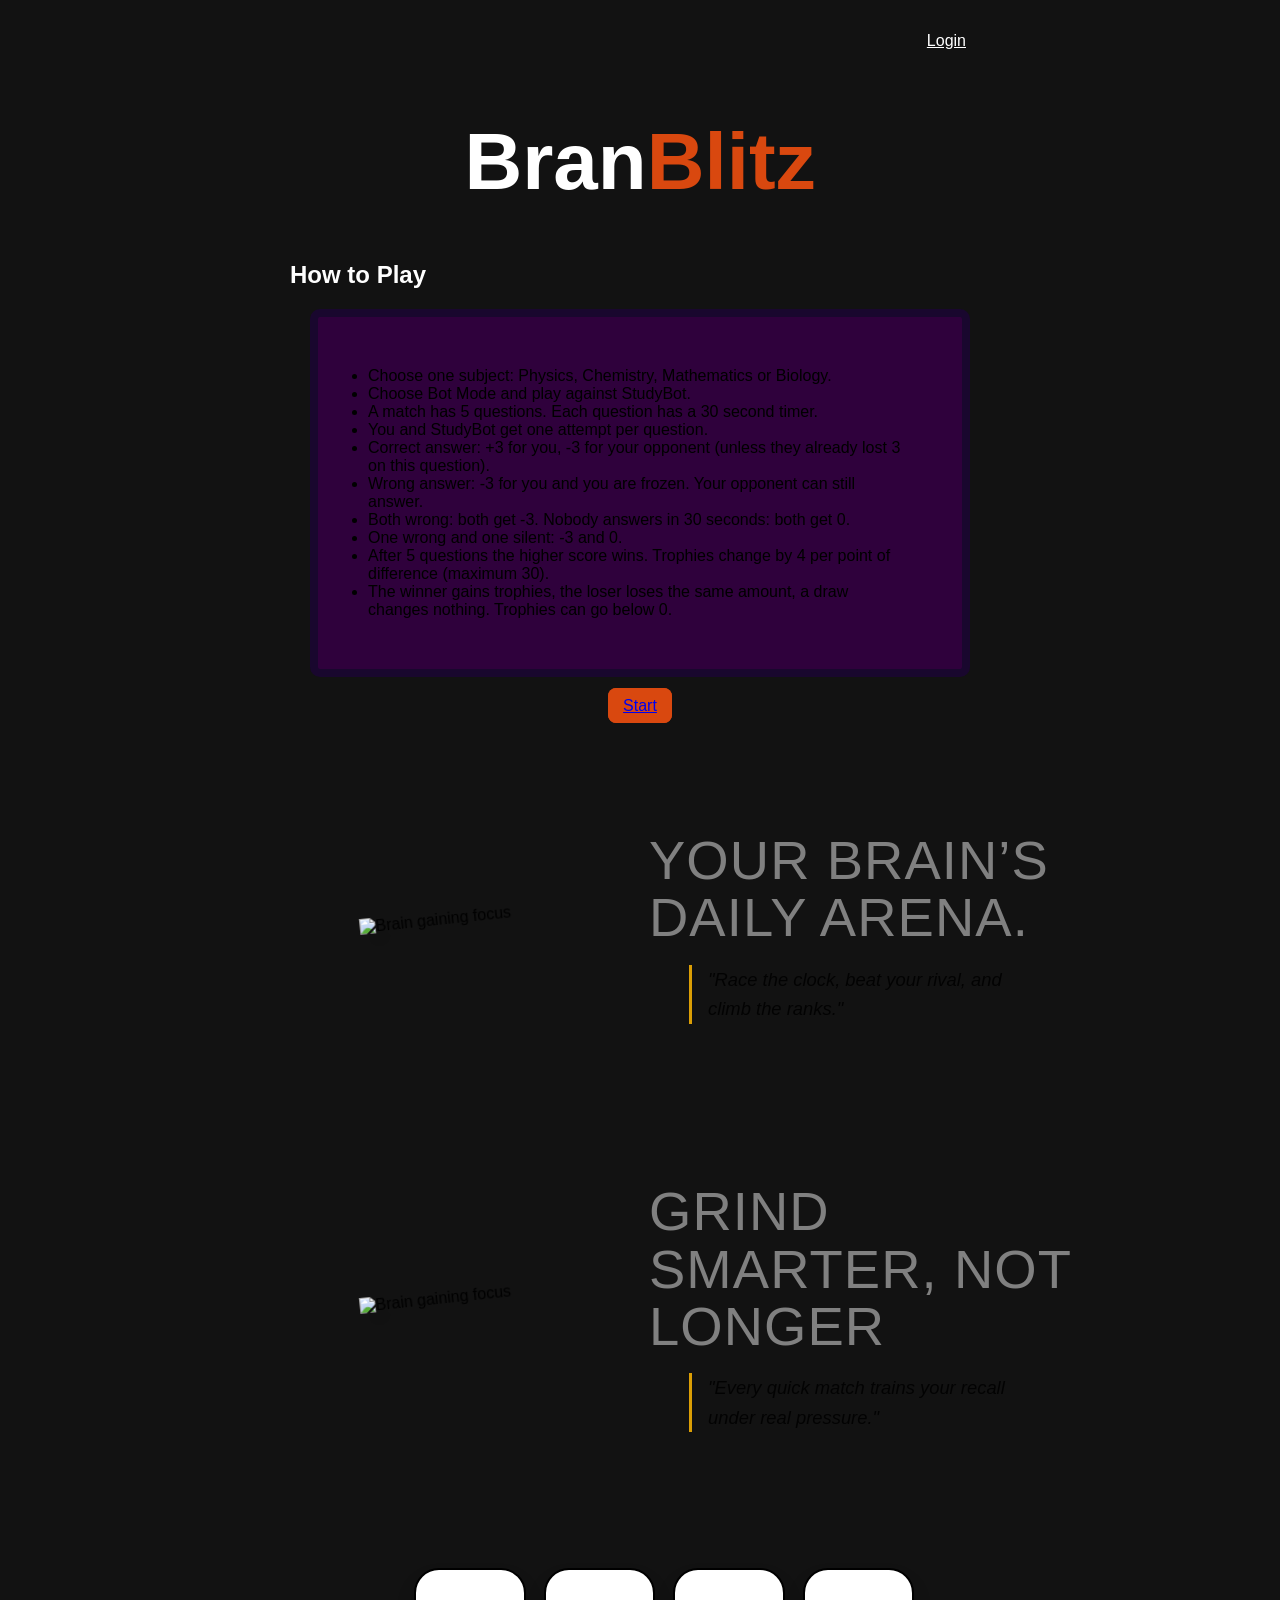
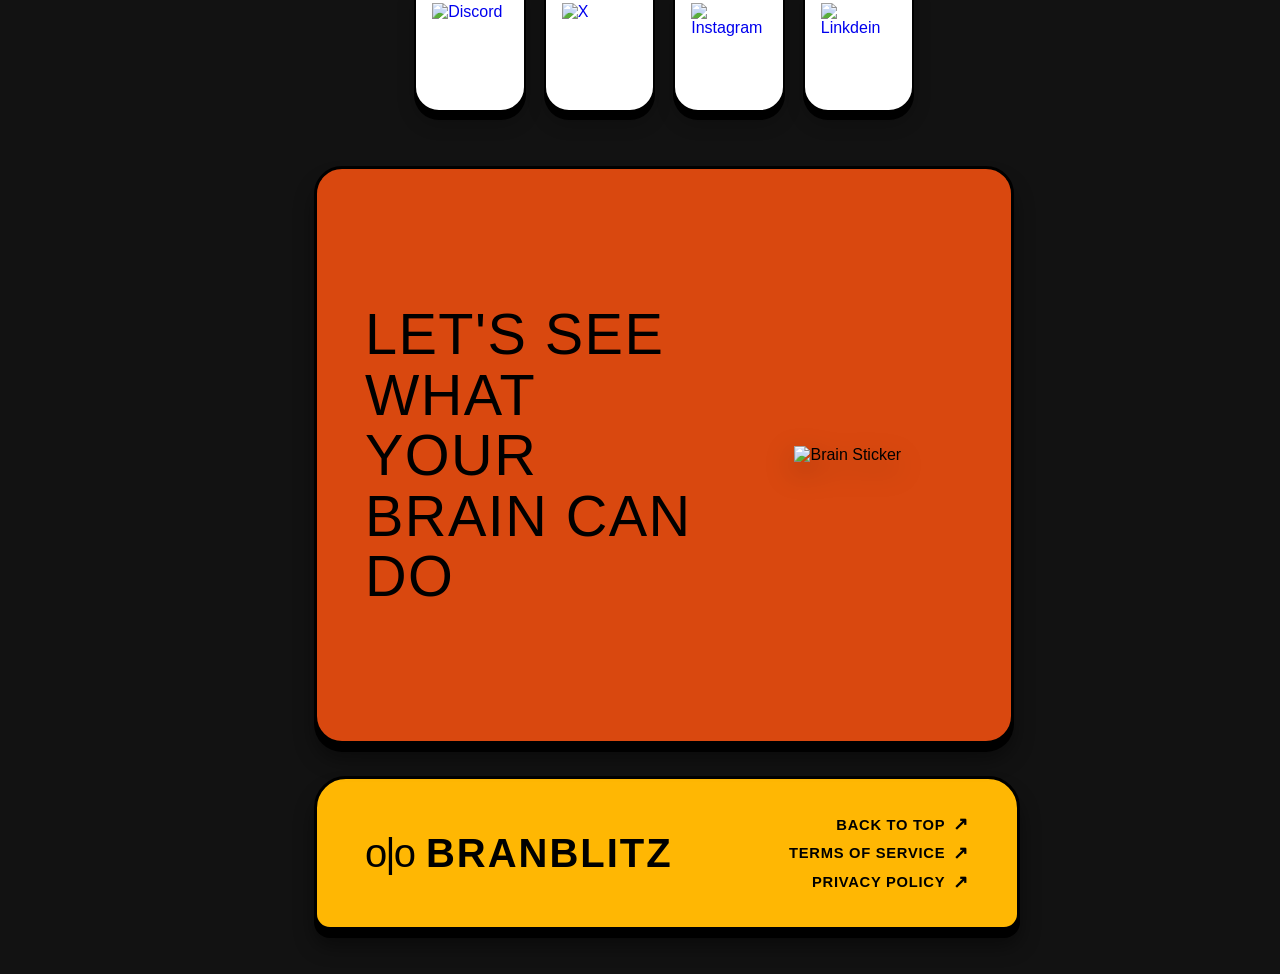
==== public/index.html @ 2abb156f "Made Login seemless" ====
<!DOCTYPE html>
<html lang="en">
<head>
  <meta charset="UTF-8">
  <meta name="viewport" content="width=device-width, initial-scale=1">
  <title>BranBlitz</title>
  <link rel="stylesheet" href="style.css">
  <script src="https://cdn.jsdelivr.net/npm/@supabase/supabase-js@2"></script>
</head>
<body>
  <body>
  <nav id="topNav" style="text-align:right; padding:12px 24px;">
    <a href="auth.html" id="navLoginLink" style="color:white;">Login</a>
  </nav>
  <!-- Landing page -->
  <div id="landingScreen">
    <h1 class="hero-title" style="text-align:center;color:white;font-size: 80px;">Bran<span class="line-accent" style="color:#D9480F;">Blitz</span></h1>
    <h2 style="color:white">How to Play</h2>
    <ul class="box1">
      <li>Choose one subject: Physics, Chemistry, Mathematics or Biology.</li>
      <li>Choose Bot Mode and play against StudyBot.</li>
      <li>A match has 5 questions. Each question has a 30 second timer.</li>
      <li>You and StudyBot get one attempt per question.</li>
      <li>Correct answer: +3 for you, -3 for your opponent (unless they already lost 3 on this question).</li>
      <li>Wrong answer: -3 for you and you are frozen. Your opponent can still answer.</li>
      <li>Both wrong: both get -3. Nobody answers in 30 seconds: both get 0.</li>
      <li>One wrong and one silent: -3 and 0.</li>
      <li>After 5 questions the higher score wins. Trophies change by 4 per point of difference (maximum 30).</li>
      <li>The winner gains trophies, the loser loses the same amount, a draw changes nothing. Trophies can go below 0.</li>
    </ul>
  </div>

  <!-- Wrapped so auth.js can hide landing sections after login -->
  <div id="landingExtras">
    <p style="text-align:center"><a href="auth.html" class="button" id="startBtn">Start</a></p>

    <!-- New Row: Sticker + Side Quote (Placed strictly below the text) -->
    <div class="sticker-quote-row">
      <div class="sticker-box">
        <img src="stick1.png" alt="Brain gaining focus" class="focus-sticker">
      </div>
      <div class="quote-box">
        <h2 class="quote-heading">YOUR BRAIN’S DAILY ARENA.</h2>
        <blockquote class="side-quote">
          "Race the clock, beat your rival, and climb the ranks."
        </blockquote>
      </div>
    </div>

    <div class="sticker-quote-row">
      <div class="sticker-box">
        <img src="stick2.png" alt="Brain gaining focus" class="focus-sticker">
      </div>
      <div class="quote-box">
        <h2 class="quote-heading">GRIND SMARTER, NOT LONGER</h2>
        <blockquote class="side-quote">
          "Every quick match trains your recall under real pressure."
        </blockquote>
      </div>
    </div>

    <!-- Interactive CTA and Brand Footer Row -->
    <section class="game-callout-footer">
      <!-- Left: 2x2 Social Grid -->
      <div class="social-container">
        <a href="#" class="social-card">
          <img src="stick6.png" alt="Discord" class="center-img">
        </a>
        <a href="#" class="social-card">
          <img src="stick5.png" alt="X" class="center-img">
        </a>
        <a href="#" class="social-card">
          <img src="stick7.png" alt="Instagram" class="center-img">
        </a>
        <a href="#" class="social-card">
          <img src="stick4.png" alt="Linkdein" class="center-img">
        </a>
      </div>

      <!-- Right: Lime Green CTA Card with Headline & Sticker Slot -->
      <div class="action-cta-card">
        <div class="cta-inner-wrapper">
          <div class="cta-typography-pane">
            <h2 class="cta-headline">
              LET'S SEE WHAT<br>
              YOUR BRAIN CAN DO
            </h2>
          </div>
          <div class="cta-illustration-pane">
            <img src="stick3.png" alt="Brain Sticker" class="cta-sticker-img" style="width: auto; height: auto;">
          </div>
        </div>
      </div>

      <!-- Rounded Brand Footer -->
      <footer class="bottom-site-footer">
        <div class="footer-inner">
          <div class="brand-logotype">
            <span class="logo-mark">o|o</span>
            <span class="logo-name">BRANBLITZ</span>
          </div>
          <nav class="footer-links" aria-label="Footer Navigation">
            <a href="#landingScreen" class="footer-link-item">BACK TO TOP <span class="arrow-glyph">&#8599;</span></a>
            <a href="#" class="footer-link-item">TERMS OF SERVICE <span class="arrow-glyph">&#8599;</span></a>
            <a href="#" class="footer-link-item">PRIVACY POLICY <span class="arrow-glyph">&#8599;</span></a>
          </nav>
        </div>
      </footer>
    </section>
  </div>

  <!-- Homepage -->
  <div id="homeScreen" class="hidden">
    <h2>Trophies: <span id="trophyCount">0</span></h2>
    <h3>Choose a subject</h3>
    <div id="subjectRow">
      <button class="subjectButton" data-subject="Physics">Physics</button>
      <button class="subjectButton" data-subject="Chemistry">Chemistry</button>
      <button class="subjectButton" data-subject="Mathematics">Mathematics</button>
      <button class="subjectButton" data-subject="Biology">Biology</button>
    </div>
    <h3>Choose a mode</h3>
    <button id="botModeButton">Bot Mode (against StudyBot)</button>
    <p><button id="startButton">Start Match</button></p>
    <p id="homeMessage" class="error"></p>
  </div>

  <!-- Profile -->
  <div id="profileScreen" class="hidden">
    <h2>Profile</h2>
    <p>Username: <b id="pUsername"></b></p>
    <p>Current trophies: <b id="pTrophies"></b></p>
    <p>Total quizzes played: <b id="pPlayed"></b></p>
    <p>Quizzes won: <b id="pWon"></b></p>
    <p>Quizzes lost: <b id="pLost"></b></p>
    <p>Draws: <b id="pDraws"></b></p>
    <p>Total correctly answered questions: <b id="pCorrect"></b></p>
    <button class="backButton">Back</button>
  </div>

  <!-- How to Play (filled by app.js from the rules above) -->
  <div id="howScreen" class="hidden">
    <div id="howBox"></div>
    <button class="backButton">Back</button>
  </div>

  <!-- Quiz -->
  <div id="quizScreen" class="hidden">
    <div id="scoreBoard">
      <div>
        <b id="userName" class="blue"></b>: <span id="userScore">0</span>
        <div id="userDots"></div>
      </div>
      <div class="right">
        <b class="red">StudyBot</b>: <span id="botScore">0</span>
        <div id="botDots"></div>
      </div>
    </div>
    <p>Question <span id="questionNumber">1</span> of 5 - <span id="timeLeft">30</span> seconds left</p>
    <h3 id="questionText"></h3>
    <button class="optionButton" data-option="A"></button>
    <button class="optionButton" data-option="B"></button>
    <button class="optionButton" data-option="C"></button>
    <button class="optionButton" data-option="D"></button>
    <p id="quizMessage"></p>
  </div>

  <!-- Result -->
  <div id="resultScreen" class="hidden">
    <h2 id="resultBanner"></h2>
    <p>Winner: <b id="resultWinner"></b></p>
    <p>Final score: <span id="resultScore"></span></p>
    <p>Trophies this match: <b id="resultChange"></b></p>
    <p>Total trophies: <b id="resultTrophies"></b></p>
    <button id="playAgainButton">Play New Match</button>
    <button id="backHomeButton">Back to Homepage</button>
  </div>

  <script src="auth.js"></script>
  <!--<script src="app.js"></script>-->
</body>
</html>
---- public/style.css ----
/* style.css - plain and flat on purpose */
body { background-color:#121212;font-family: Arial, sans-serif; max-width: 700px; margin: 0 auto; padding: 20px; }
.hidden { display: none; }
.error { color: red; }
.blue { color: blue; }
.red { color: red; }
.right { text-align: right; }

.button { padding: 8px 14px; margin: 4px; border: 1px solid #D9480F; background: #D9480F; cursor: pointer; border-radius: 8px;}
button:hover{ background-color: #ffaa33; color:cornsilk;}
glowtext {
  color: #ffaa33;
  text-shadow: 
    0 0 5px #ff5f1f,
    0 0 10px #ff5f1f,
    0 0 20px #ff5f1f,
    0 0 40px #ff4b11;
}

button.selected { background: #333; color: white; }
input { display: block; margin: 6px 0; padding: 6px; width: 260px; }
/* landing page about */

.box1 {
  width: auto;
  border: 8px solid rgb(25, 7, 46);
  padding: 50px;
  margin: 20px;
  background: rgb(from #2f013c r g b / 100%);
  border-radius: 10px;
  animation-name: myAnimation;
  animation: myAnimation 3s ease-in-out infinite alternate;
  
}
@keyframes myAnimation {
  30% {
    background-color: #2f013c;
  }
  60% { 
    background-color: #3b0775;
  }
  100% {
    background-color: #1b0561;
  }
}
.box1:hover{background-color: #2c56dd; color:cornsilk;
    animation: myAnimation 5s ease;
}
/* hamburger menu */
#topBar { position: relative; }
#menu { position: absolute; top: 40px; left: 0; background: white; border: 1px solid #333; }
#menu button { display: block; width: 100%; margin: 0; border: none; text-align: left; }

/* subjects on one horizontal line */
#subjectRow { display: flex; flex-wrap: wrap; }

/* quiz screen */
#scoreBoard { display: flex; justify-content: space-between; }
.dot { display: inline-block; width: 16px; height: 16px; border: 1px solid #333; border-radius: 50%; margin: 2px; background: white; }
.dot.correct { background: green; }
.dot.incorrect, .dot.unanswered { background: red; }
.optionButton { display: block; width: 100%; text-align: left; }
.optionButton.chosen { border: 3px solid blue; }
.optionButton.correctOption { background: lightgreen; }
.optionButton.wrongOption { background: lightcoral; }


/* landing page*/
/* Container that sits strictly below the How to Play list */
.sticker-quote-row {
  clear: both;
  position: relative;
  display: flex;
  align-items: center;
  justify-content: center;
  gap: 2.5rem;
  max-width: 820px;
  width: 200%;
  margin: 3rem auto 2rem;
  padding: 1.5rem;
}

/* Left Side: Sticker Wrapper */
.sticker-box {
  flex: 0 0 auto;
}

/* Override any absolute/float rules so the sticker never overlaps text */
.focus-sticker {
  position: static !important;
  float: none !important;
  display: block;
  width: clamp(180px, 24vw, 250px);
  height: auto;
  transform: rotate(-6deg);
  filter: drop-shadow(0 12px 24px rgba(0, 0, 0, 0.35));
  transition: transform 0.25s ease;
}

.focus-sticker:hover {
  transform: rotate(-2deg) scale(1.04);
}

/* Right Side: Heading & Quote */
.quote-box {
  flex: 1;
  text-align: left;
  max-width: 440px;
}

.quote-heading {
  font-family: var(--font-display, 'Anton', Impact, sans-serif);
  font-size: clamp(2.2rem, 4.5vw, 3.4rem);
  font-weight: 400;
  line-height: 1.05;
  letter-spacing: 0.02em;
  text-transform: uppercase;
  margin-bottom: 0.75rem;
  color: grey;
}

.side-quote {
  font-family: var(--font-sans, 'Inter', sans-serif);
  font-size: clamp(1rem, 1.5vw, 1.15rem);
  font-style: italic;
  line-height: 1.6;
  padding-left: 1rem;
  border-left: 3px solid #FFB703;
  opacity: 0.85;
}



/* ==========================================================================
   Brand Callout & Responsive Footer
   ========================================================================== */

.game-callout-footer {
  position: relative;
  z-index: 1;
  width: 100%;
  max-width: 1240px;
  margin: 4rem auto 0;
  padding: 0 1.5rem 1.5rem;
  display: flex;
  flex-direction: column;
  gap: 1.5rem;
  clear: both;
}

.callout-grid {
  display: flex;
  flex-flow: row wrap;
  gap: 1.25rem;
  width: 100%;
}

/* Left: 2x2 Social Icon Grid */

.social-container {
    display: flex;
    flex-wrap: nowrap;
    align-items: center;
    gap: 18px;
    max-width: 500px;
    margin: 30px auto;
    
}

.social-card {
    width: 140px;
    height: 140px;

    display: flex;
    align-items: center;

    background: white;
    border: 2px solid black;
    border-radius: 25px;

    box-shadow: 0 8px 0 black,
                0 12px 18px rgba(0,0,0,0.2);

    transition: transform 0.2s ease;
    text-decoration: none;
}

.social-card img {
    width: 75px;
    height: 75px;
    object-fit: contain;
}

.social-card:hover {
    transform: translateY(-4px);
}

@media (max-width: 400px) {
    .social-card {
        width: 125px;
        height: 125px;
    }

    .social-card img {
        width: 65px;
        height: 65px;
    }
}
/* center image*/
.center-img{
    display: block;
    margin-left: auto;
    margin-right: auto;
    max-width: 100%;
}

/* Right: Lime Green CTA Banner Card */
.action-cta-card {
  flex: 2 1 500px;
  background-color: #D9480F;
  border-radius: 28px;
  padding: 2.25rem 3rem;
  border: 3px solid #000000;
  box-shadow:
    0 8px 0 rgba(0, 0, 0, 1),
    0 16px 20px rgba(0, 0, 0, 0.4);
  position: relative;
  overflow: hidden;
  display: flex;
  align-items: center;
}

.cta-inner-wrapper {
  display: flex;
  width: 100%;
  justify-content: space-between;
  align-items: center;
  gap: 2rem;
  z-index: 2;
}

.cta-typography-pane {
  flex: 1 1 auto;
  display: flex;
  align-items: center;
  text-align: left;
}

.cta-headline {
  font-family: var(--font-display, 'Anton', 'Bebas Neue', sans-serif);
  font-size: clamp(2.4rem, 4.5vw, 3.6rem);
  font-weight: 400;
  line-height: 1.05;
  letter-spacing: 0.025em;
  color: #000000;
  text-transform: uppercase;
  margin: 0;
}

/* Sticker Image Slot */
.cta-illustration-pane {
  flex: 0 0 clamp(170px, 18vw, 240px);
  height: clamp(170px, 18vw, 240px);
  display: flex;
  align-items: center;
  justify-content: center;
}

.cta-sticker-img {
  width: 100%;
  height: 100%;
  object-fit: contain;
  display: block;
  filter: drop-shadow(0 10px 14px rgba(0, 0, 0, 0.25));
  transition: transform 0.25s ease;
}

.cta-sticker-img:hover {
  transform: scale(1.06) rotate(-3deg);
}

/* Bottom Lavender Footer */
.bottom-site-footer {
  width: 100%;
  background-color: #FFB703;
  color: #000000;
  border-radius: 32px 32px 16px 16px;
  border: 3px solid #000000;
  box-shadow:
    0 8px 0 rgba(0, 0, 0, 1),
    0 16px 20px rgba(0, 0, 0, 0.45);
  margin-top: 0.5rem;
}

.footer-inner {
  display: flex;
  flex-flow: row wrap;
  justify-content: space-between;
  align-items: center;
  padding: 2.25rem 3rem;
  gap: 2rem;
}

.brand-logotype {
  display: flex;
  align-items: center;
  gap: 0.75rem;
  user-select: none;
}

.logo-mark,
.logo-name {
  font-family: var(--font-display, 'Anton', sans-serif);
  font-size: 2.5rem;
  line-height: 1;
}

.logo-mark {
  letter-spacing: -0.05em;
}

.logo-name {
  font-weight: 800;
  letter-spacing: 0.05em;
}

.footer-links {
  display: flex;
  flex-direction: column;
  align-items: flex-end;
  gap: 0.65rem;
}

.footer-link-item {
  font-family: var(--font-sans, 'Inter', sans-serif);
  font-size: 0.92rem;
  font-weight: 700;
  color: #000000;
  text-decoration: none;
  letter-spacing: 0.05em;
  display: inline-flex;
  align-items: center;
  gap: 0.5rem;
  transition: transform 0.15s ease;
}

.arrow-glyph {
  font-size: 1.15rem;
  line-height: 1;
  font-weight: 900;
  transition: transform 0.2s cubic-bezier(0.175, 0.885, 0.32, 1.275);
}

.footer-link-item:hover {
  transform: translateX(-4px);
}

.footer-link-item:hover .arrow-glyph {
  transform: translate(3px, -3px);
}

/* Responsive Adjustments */
@media (max-width: 850px) {
  .social-grid {
    flex: 1 1 100%;
    grid-template-columns: repeat(4, 1fr);
  }
  .social-card {
    width: auto;
    aspect-ratio: 1 / 1;
    height: auto;
    padding: 1.25rem;
  }
  .cta-inner-wrapper {
    flex-direction: column;
  }
  .cta-illustration-pane {
    order: -1;
    width: 160px;
    height: 160px;
  }
  .cta-typography-pane {
    justify-content: center;
    text-align: center;
  }
  .footer-inner {
    flex-direction: column;
    text-align: center;
  }
  .footer-links {
    align-items: center;
  }
}

@media (max-width: 480px) {
  .social-grid {
    grid-template-columns: repeat(2, 1fr);
  }
  .social-card {
    padding: 1.75rem;
  }
  .footer-inner {
    padding: 2rem 1.5rem;
  }
}

/*container */
.flex-container {
  display: flex;
  flex-direction: row;
  height: 300px;
  border-radius: 10px;
}

.flex-item {
  background-color: #f1f1f1;
  padding: 10px;
  font-size: 30px;
  text-align: center;
  width: 100%;
  height: 100px;
}

/* Make a one column-layout instead of three-column layout 
@media (max-width: 600px) {
  .flex-container {
    flex-direction: column;
  }
}*/
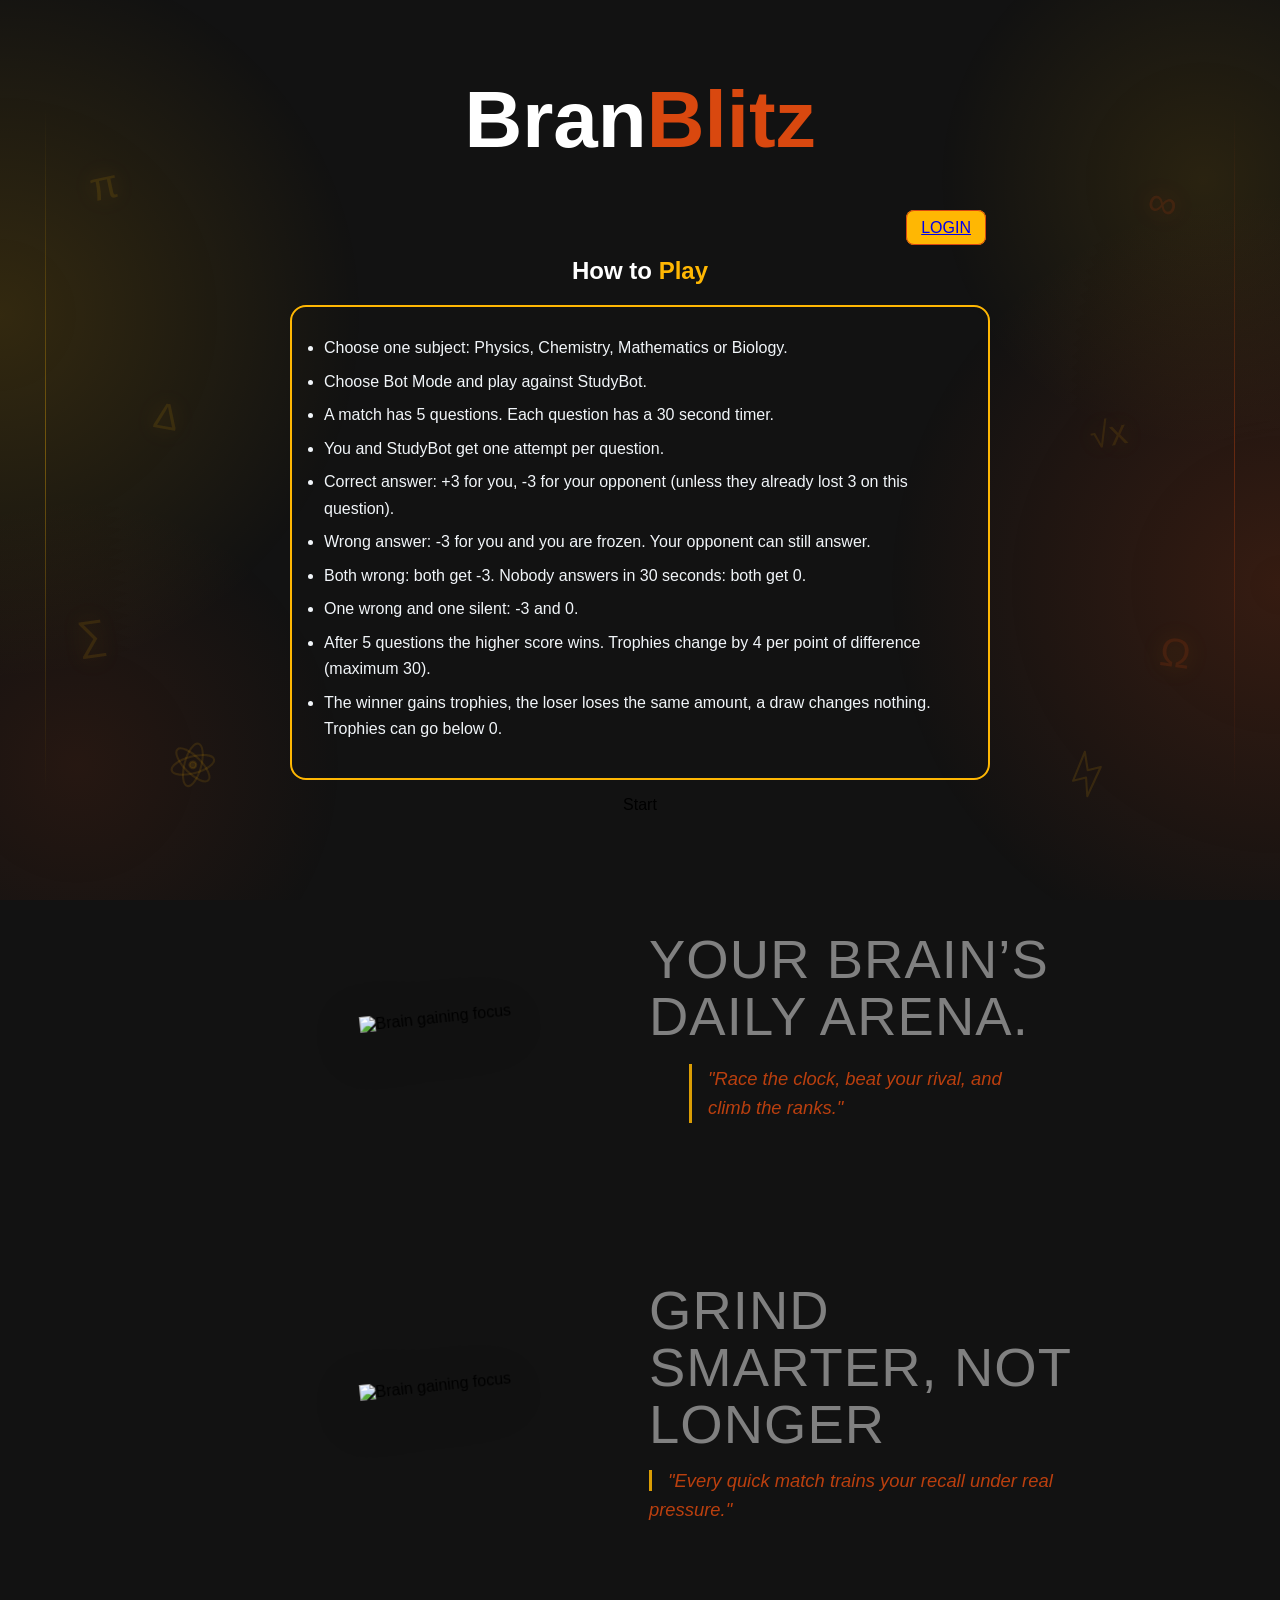
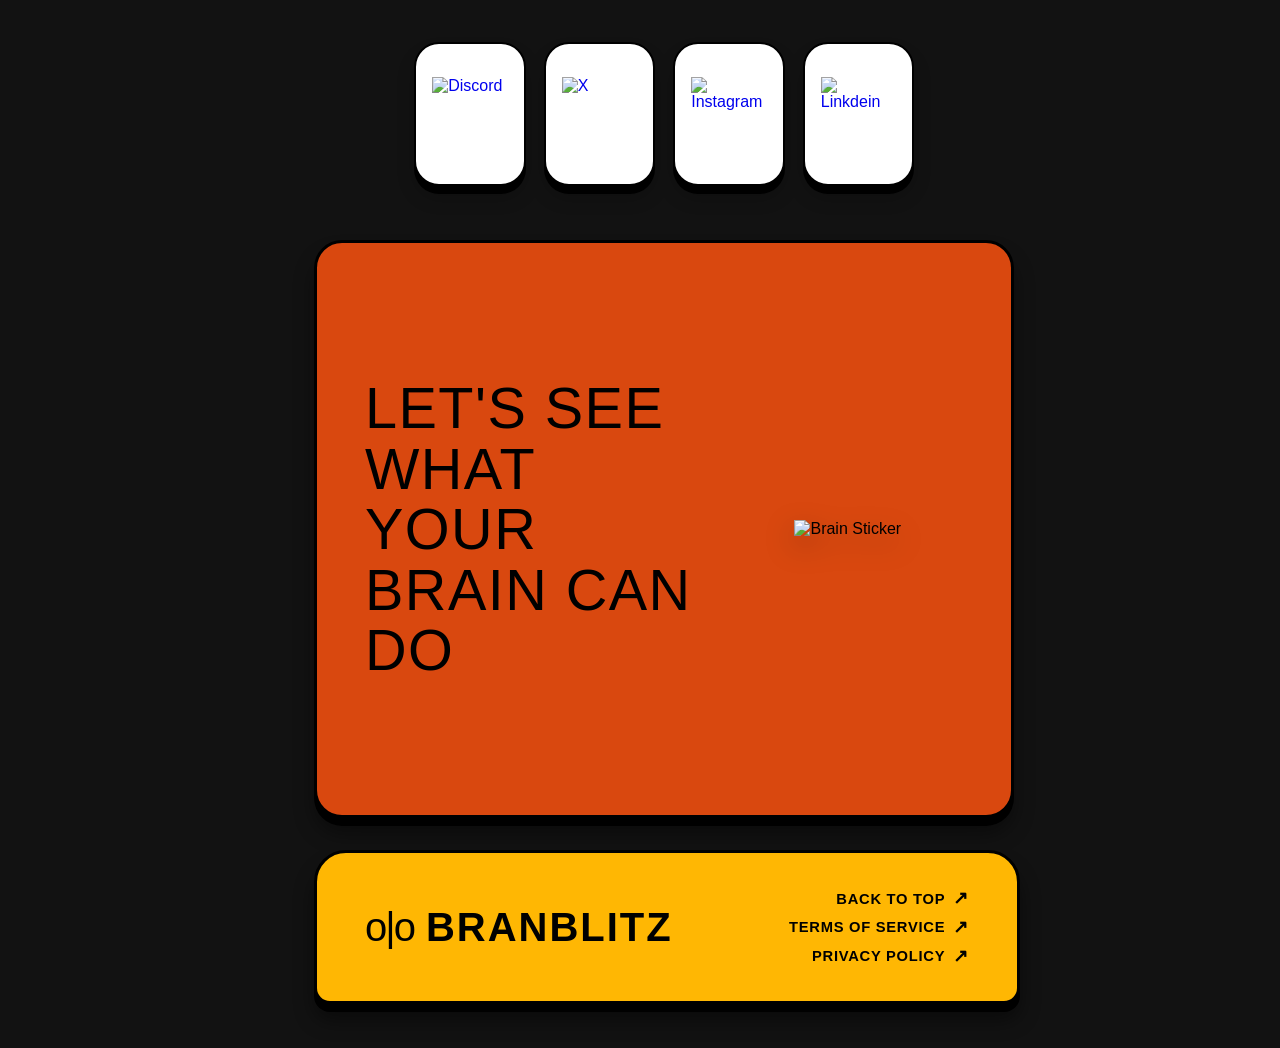
==== commit 6ce3b2d5: "modified homepage profile and result" ====
--- a/public/index.html
+++ b/public/index.html
@@ -5,136 +5,185 @@
   <meta name="viewport" content="width=device-width, initial-scale=1">
   <title>BranBlitz</title>
   <link rel="stylesheet" href="style.css">
-  <script src="https://cdn.jsdelivr.net/npm/@supabase/supabase-js@2"></script>
+  <link rel="stylesheet" href="side.css">
 </head>
 <body>
-  <body>
-  <nav id="topNav" style="text-align:right; padding:12px 24px;">
-    <a href="auth.html" id="navLoginLink" style="color:white;">Login</a>
-  </nav>
+  <!-- Ambient Side Spotlights & Faint Floating Margin Symbols -->
+<div class="ambient-margins" aria-hidden="true">
+  <!-- Left Margin Symbols -->
+  <span class="float-symbol sym-1">π</span>
+  <span class="float-symbol sym-2">Δ</span>
+  <span class="float-symbol sym-3">∑</span>
+  <span class="float-symbol sym-4">
+    <!-- Minimal Atom SVG -->
+    <svg viewBox="0 0 64 64" fill="none" stroke="currentColor" stroke-width="2.5">
+      <circle cx="32" cy="32" r="4" fill="currentColor"/>
+      <ellipse cx="32" cy="32" rx="26" ry="10" transform="rotate(30 32 32)"/>
+      <ellipse cx="32" cy="32" rx="26" ry="10" transform="rotate(-30 32 32)"/>
+      <ellipse cx="32" cy="32" rx="26" ry="10" transform="rotate(90 32 32)"/>
+    </svg>
+  </span>
+
+  <!-- Right Margin Symbols -->
+  <span class="float-symbol sym-5">∞</span>
+  <span class="float-symbol sym-6">√x</span>
+  <span class="float-symbol sym-7">Ω</span>
+  <span class="float-symbol sym-8">
+    <!-- Minimal Lightning Bolt SVG -->
+    <svg viewBox="0 0 64 64" fill="none" stroke="currentColor" stroke-width="2.5" stroke-linejoin="round">
+      <path d="M36 6L14 36h16l-4 22 24-30H34l2-22z"/>
+    </svg>
+  </span>
+</div>
+
   <!-- Landing page -->
-  <div id="landingScreen">
+  <div id="landingScreen" >
     <h1 class="hero-title" style="text-align:center;color:white;font-size: 80px;">Bran<span class="line-accent" style="color:#D9480F;">Blitz</span></h1>
-    <h2 style="color:white">How to Play</h2>
-    <ul class="box1">
-      <li>Choose one subject: Physics, Chemistry, Mathematics or Biology.</li>
-      <li>Choose Bot Mode and play against StudyBot.</li>
-      <li>A match has 5 questions. Each question has a 30 second timer.</li>
-      <li>You and StudyBot get one attempt per question.</li>
-      <li>Correct answer: +3 for you, -3 for your opponent (unless they already lost 3 on this question).</li>
-      <li>Wrong answer: -3 for you and you are frozen. Your opponent can still answer.</li>
-      <li>Both wrong: both get -3. Nobody answers in 30 seconds: both get 0.</li>
-      <li>One wrong and one silent: -3 and 0.</li>
-      <li>After 5 questions the higher score wins. Trophies change by 4 per point of difference (maximum 30).</li>
-      <li>The winner gains trophies, the loser loses the same amount, a draw changes nothing. Trophies can go below 0.</li>
-    </ul>
-  </div>
-
-  <!-- Wrapped so auth.js can hide landing sections after login -->
-  <div id="landingExtras">
-    <p style="text-align:center"><a href="auth.html" class="button" id="startBtn">Start</a></p>
-
-    <!-- New Row: Sticker + Side Quote (Placed strictly below the text) -->
-    <div class="sticker-quote-row">
-      <div class="sticker-box">
-        <img src="stick1.png" alt="Brain gaining focus" class="focus-sticker">
-      </div>
+    <p style="text-align: right;"><a href="auth.html"  class="button2" style="text-align: center;">LOGIN</a></p>
+      <h2 style="color:white; text-align: center;" >How to <span style="color: #FFB703;"> Play</span></h2>
+      <ul class="box1">
+        <li>Choose one subject: Physics, Chemistry, Mathematics or Biology.</li>
+        <li>Choose Bot Mode and play against StudyBot.</li>
+        <li>A match has 5 questions. Each question has a 30 second timer.</li>
+        <li>You and StudyBot get one attempt per question.</li>
+        <li>Correct answer: +3 for you, -3 for your opponent (unless they already lost 3 on this question).</li>
+        <li>Wrong answer: -3 for you and you are frozen. Your opponent can still answer.</li>
+        <li>Both wrong: both get -3. Nobody answers in 30 seconds: both get 0.</li>
+        <li>One wrong and one silent: -3 and 0.</li>
+        <li>After 5 questions the higher score wins. Trophies change by 4 per point of difference (maximum 30).</li>
+        <li>The winner gains trophies, the loser loses the same amount, a draw changes nothing. Trophies can go below 0.</li>
+      </ul>
+    </div>
+     <p style="text-align:center">Start</a></p>
+
+<!-- New Row: Sticker + Side Quote (Placed strictly below the text) -->
+  <div class="sticker-quote-row">
+    <div class="sticker-box">
+      <img src="stick1.png" alt="Brain gaining focus" class="focus-sticker">
+      </div>
+
       <div class="quote-box">
-        <h2 class="quote-heading">YOUR BRAIN’S DAILY ARENA.</h2>
-        <blockquote class="side-quote">
-          "Race the clock, beat your rival, and climb the ranks."
-        </blockquote>
-      </div>
-    </div>
-
-    <div class="sticker-quote-row">
-      <div class="sticker-box">
-        <img src="stick2.png" alt="Brain gaining focus" class="focus-sticker">
-      </div>
+      <h2 class="quote-heading">YOUR BRAIN’S DAILY ARENA.</h2>
+      <blockquote class="side-quote" style="color: #D9480F;" >
+      "Race the clock, beat your rival, and climb the ranks."
+    </blockquote>
+    </div>
+  </div>
+  <div class="sticker-quote-row">
+    <div class="sticker-box">
+      <img src="stick2.png" alt="Brain gaining focus" class="focus-sticker">
+      </div>
+
       <div class="quote-box">
-        <h2 class="quote-heading">GRIND SMARTER, NOT LONGER</h2>
-        <blockquote class="side-quote">
-          "Every quick match trains your recall under real pressure."
-        </blockquote>
-      </div>
-    </div>
-
+      <h2 class="quote-heading">GRIND SMARTER, NOT LONGER</h2>
+      <quote class="side-quote" style="color: #D9480F;" >
+      "Every quick match trains your recall under real pressure."
+    </quote>
+    </div>
+    </div>
     <!-- Interactive CTA and Brand Footer Row -->
-    <section class="game-callout-footer">
-      <!-- Left: 2x2 Social Grid -->
-      <div class="social-container">
-        <a href="#" class="social-card">
-          <img src="stick6.png" alt="Discord" class="center-img">
-        </a>
-        <a href="#" class="social-card">
-          <img src="stick5.png" alt="X" class="center-img">
-        </a>
-        <a href="#" class="social-card">
-          <img src="stick7.png" alt="Instagram" class="center-img">
-        </a>
-        <a href="#" class="social-card">
-          <img src="stick4.png" alt="Linkdein" class="center-img">
-        </a>
-      </div>
-
-      <!-- Right: Lime Green CTA Card with Headline & Sticker Slot -->
-      <div class="action-cta-card">
-        <div class="cta-inner-wrapper">
-          <div class="cta-typography-pane">
-            <h2 class="cta-headline">
-              LET'S SEE WHAT<br>
-              YOUR BRAIN CAN DO
-            </h2>
-          </div>
-          <div class="cta-illustration-pane">
-            <img src="stick3.png" alt="Brain Sticker" class="cta-sticker-img" style="width: auto; height: auto;">
-          </div>
+  <section class="game-callout-footer">
+
+    <!-- Left: 2x2 Social Grid -->
+    
+<div class="social-container">
+
+  <a href="#" class="social-card">
+    <img src="stick6.png" alt="Discord" class="center-img">
+  </a>
+
+  <a href="#" class="social-card">
+    <img src="stick5.png" alt="X"  class="center-img">
+  </a>
+
+  <a href="#" class="social-card">
+    <img src="stick7.png" alt="Instagram" class="center-img">
+  </a>
+
+  <a href="#" class="social-card">
+    <img src="stick4.png" alt="Linkdein" class="center-img">
+  </a>
+
+</div>
+
+    <!-- Right: Lime Green CTA Card with Headline & Sticker Slot -->
+    <div class="action-cta-card">
+      <div class="cta-inner-wrapper">
+        <div class="cta-typography-pane">
+          <h2 class="cta-headline">
+            LET'S SEE WHAT<br>
+            YOUR BRAIN CAN DO
+          </h2>
         </div>
-      </div>
-
-      <!-- Rounded Brand Footer -->
-      <footer class="bottom-site-footer">
-        <div class="footer-inner">
-          <div class="brand-logotype">
-            <span class="logo-mark">o|o</span>
-            <span class="logo-name">BRANBLITZ</span>
-          </div>
-          <nav class="footer-links" aria-label="Footer Navigation">
-            <a href="#landingScreen" class="footer-link-item">BACK TO TOP <span class="arrow-glyph">&#8599;</span></a>
-            <a href="#" class="footer-link-item">TERMS OF SERVICE <span class="arrow-glyph">&#8599;</span></a>
-            <a href="#" class="footer-link-item">PRIVACY POLICY <span class="arrow-glyph">&#8599;</span></a>
-          </nav>
+
+        <!-- Add your sticker image here -->
+        <div class="cta-illustration-pane">
+          <img src="stick3.png" alt="Brain Sticker" class="cta-sticker-img" style="width: auto; height: auto;">
         </div>
-      </footer>
-    </section>
-  </div>
+      </div>
+    </div>
+  </div>
+
+  <!-- Rounded Brand Footer -->
+  <footer class="bottom-site-footer">
+    <div class="footer-inner">
+      <div class="brand-logotype">
+        <span class="logo-mark">o|o</span>
+        <span class="logo-name">BRANBLITZ</span>
+      </div>
+      <nav class="footer-links" aria-label="Footer Navigation">
+        <a href="#landingScreen" class="footer-link-item">BACK TO TOP <span class="arrow-glyph">&#8599;</span></a>
+        <a href="#" class="footer-link-item">TERMS OF SERVICE <span class="arrow-glyph">&#8599;</span></a>
+        <a href="#" class="footer-link-item">PRIVACY POLICY <span class="arrow-glyph">&#8599;</span></a>
+      </nav>
+    </div>
+  </footer>
+</section>
+
+
 
   <!-- Homepage -->
   <div id="homeScreen" class="hidden">
-    <h2>Trophies: <span id="trophyCount">0</span></h2>
-    <h3>Choose a subject</h3>
-    <div id="subjectRow">
-      <button class="subjectButton" data-subject="Physics">Physics</button>
-      <button class="subjectButton" data-subject="Chemistry">Chemistry</button>
-      <button class="subjectButton" data-subject="Mathematics">Mathematics</button>
-      <button class="subjectButton" data-subject="Biology">Biology</button>
-    </div>
-    <h3>Choose a mode</h3>
-    <button id="botModeButton">Bot Mode (against StudyBot)</button>
-    <p><button id="startButton">Start Match</button></p>
+            <!-- Hamburger menu (only visible after login) -->
+    <div id="topBar" class="menu">
+      <p class="box2"><button id="menuButton"  class="button">☰</button><strong class="hero-title" style="text-align:center;color:white;font-size: 50px;">Bran<span class="line-accent" style="color:#D9480F;">Blitz</span></strong></p>
+      <div id="menu" class="hidden" >
+        <button id="menuProfile">Profile</button>
+        <button id="menuHow">How to Play</button>
+        <button id="menuLogout">Logout</button>
+      </div>
+    </div>
+    <h2 style="color: #FFD700; text-align: right; margin-right: -80px;" >Trophies &#127942 : <span id="trophyCount">0</span></h2>
+    <h1 style="color: aliceblue;">Choose a <span style="color: #FFB703;">subject</span></h1>
+    <div id="subjectRow" class="subject-grid">
+      <button class="subject-btn" class="subjectRow" data-subject="Physics">Physics</button>
+      <button class="subject-btn" class="subjectRow" data-subject="Chemistry">Chemistry</button>
+      <button class="subject-btn" class="subjectRow" data-subject="Mathematics">Mathematics</button>
+      <button class="subject-btn" class="subjectRow" data-subject="Biology">Biology</button>
+    </div>
+    <h3 style="color: darkgray;">Choose a mode</h3>
+    <button id="botModeButton" style="width: 200px; height: 50px;"><strong style="color: black; font-size: 15px;">Bot Mode (StudyBot)</strong></button>
+    <p><button id="startButton" ><strong style="color: black;">Start Match</strong></button></p>
     <p id="homeMessage" class="error"></p>
   </div>
 
   <!-- Profile -->
   <div id="profileScreen" class="hidden">
-    <h2>Profile</h2>
-    <p>Username: <b id="pUsername"></b></p>
-    <p>Current trophies: <b id="pTrophies"></b></p>
-    <p>Total quizzes played: <b id="pPlayed"></b></p>
-    <p>Quizzes won: <b id="pWon"></b></p>
-    <p>Quizzes lost: <b id="pLost"></b></p>
-    <p>Draws: <b id="pDraws"></b></p>
-    <p>Total correctly answered questions: <b id="pCorrect"></b></p>
+    <div id="topBar" class="menu">
+      <p class="box2"><button id="menuButton"  class="button">☰</button><strong class="hero-title" style="text-align:center;color:white;font-size: 50px;">Bran<span class="line-accent" style="color:#D9480F;">Blitz</span></strong></p>
+      <div id="menu" class="hidden" >
+        <button id="menuProfile">Profile</button>
+        <button id="menuHow">How to Play</button>
+        <button id="menuLogout">Logout</button>
+      </div>
+    <h2 style="color: #D9480F;">Profile</h2>
+    <p style="color: #FFB703;">Username: <b id="pUsername" style="color: darkgrey;"></b></p>
+    <p style="color: #FFB703;">Current trophies: <b id="pTrophies" style="color: darkgrey;"></b></p>
+    <p style="color: #FFB703;">Total quizzes played: <b id="pPlayed" style="color: darkgrey;"></b></p>
+    <p style="color: #FFB703;">Quizzes won: <b id="pWon" style="color: darkgrey;"></b></p>
+    <p style="color: #FFB703;">Quizzes lost: <b id="pLost" style="color: darkgrey;"></b></p>
+    <p style="color: #FFB703;">Draws: <b id="pDraws" style="color: darkgrey;"></b></p>
+    <p style="color: #FFB703;">Total correctly answered questions: <b id="pCorrect" style="color: darkgrey;"></b></p>
     <button class="backButton">Back</button>
   </div>
 
@@ -166,17 +215,16 @@
   </div>
 
   <!-- Result -->
-  <div id="resultScreen" class="hidden">
+  <div id="resultScreen" class="hidden" >
     <h2 id="resultBanner"></h2>
-    <p>Winner: <b id="resultWinner"></b></p>
-    <p>Final score: <span id="resultScore"></span></p>
-    <p>Trophies this match: <b id="resultChange"></b></p>
-    <p>Total trophies: <b id="resultTrophies"></b></p>
+    <p style="color: #FFD700;">Winner: <b id="resultWinner" style="color: #e87f55;"></b></p>
+    <p style="color: #FFD700;">Final score: <span id="resultScore" style="color: #e87f55;"></span></p>
+    <p style="color: #FFD700;">Trophies this match: <b id="resultChange" style="color: #e87f55;"></b></p>
+    <p style="color: #FFD700;">Total trophies: <b id="resultTrophies" style="color: #e87f55;"></b></p>
     <button id="playAgainButton">Play New Match</button>
     <button id="backHomeButton">Back to Homepage</button>
   </div>
 
-  <script src="auth.js"></script>
-  <!--<script src="app.js"></script>-->
+  <script src="app.js"></script> <!--this will be added later-->
 </body>
-</html>+</html>
--- a/public/style.css
+++ b/public/style.css
@@ -6,22 +6,16 @@
 .red { color: red; }
 .right { text-align: right; }
 
-.button { padding: 8px 14px; margin: 4px; border: 1px solid #D9480F; background: #D9480F; cursor: pointer; border-radius: 8px;}
+
+button { padding: 8px 14px; margin: 4px; border: 1px solid #D9480F; background: #D9480F; cursor: pointer; border-radius: 8px;}
 button:hover{ background-color: #ffaa33; color:cornsilk;}
-glowtext {
-  color: #ffaa33;
-  text-shadow: 
-    0 0 5px #ff5f1f,
-    0 0 10px #ff5f1f,
-    0 0 20px #ff5f1f,
-    0 0 40px #ff4b11;
-}
+.button2 { padding: 8px 14px; margin: 4px; border: 1px solid #D9480F; background: #FFB703; cursor: pointer; border-radius: 8px;}
 
 button.selected { background: #333; color: white; }
 input { display: block; margin: 6px 0; padding: 6px; width: 260px; }
 /* landing page about */
 
-.box1 {
+.box3 {
   width: auto;
   border: 8px solid rgb(25, 7, 46);
   padding: 50px;
@@ -46,14 +40,159 @@
 .box1:hover{background-color: #2c56dd; color:cornsilk;
     animation: myAnimation 5s ease;
 }
+#rules,
+.box1 {
+  color: #f1f5f9;
+  border-radius: 16px;
+  padding: 1.75rem 2rem;
+  border: 2px solid #FFB703;
+  animation: rulesPulse 6s ease-in-out infinite;
+}
+
+#rules li,
+.box1 li {
+  line-height: 1.65;
+  margin-bottom: 0.45rem;
+}
+
+
+@keyframes rulesPulse {
+  0%, 100% {
+    background-color: rgba(20, 33, 61, 0.85); /* Deep Navy */
+    border-color: #FFB703;                    /* Amber Yellow */
+    box-shadow: 0 0 22px rgba(255, 183, 3, 0.22);
+  }
+  50% {
+    background-color: rgba(42, 18, 12, 0.88); /* Dark Burnt Umber */
+    border-color: #D9480F;                    /* Burnt Orange */
+    box-shadow: 0 0 28px rgba(217, 72, 15, 0.35);
+  }
+}
 /* hamburger menu */
 #topBar { position: relative; }
 #menu { position: absolute; top: 40px; left: 0; background: white; border: 1px solid #333; }
 #menu button { display: block; width: 100%; margin: 0; border: none; text-align: left; }
-
+/* Make sure html/body prevents any horizontal scrollbar from 100vw */
+.box2 {
+  /* Full screen width edge-to-edge breakout */
+  height: 70px;
+  width: 100vw;
+  position: relative;
+  left: 50%;
+  right: 50%;
+  margin-left: -50vw;
+  margin-right: -50vw;
+  box-sizing: border-box;
+
+  /* Burnt Orange background & matching border */
+  background-color: #D9480F;
+  border: 2px solid #FFB703;
+  /* Clean vertical alignment for the menu button inside */
+}
+
+/* Optional: Make the menu button inside stand out against the orange bar */
+.box2 {
+  width: 100vw;
+  left: 50%;
+  margin-left: -50vw;
+  box-sizing: border-box;
+
+  background-color: #121212;
+  padding: 0.85rem 2rem;
+
+  /* Centers BranBlitz across the full banner width */
+  display: flex;
+  justify-content: center;
+  align-items: center;
+}
+
+/* Pins the menu button cleanly on the left without pushing BranBlitz off-center */
+.box2 #menuButton {
+  position: absolute;
+  left: 1.5rem ;
+  top: 50%;
+  transform: translateY(-50%) ;
+  background-color: #FFB703;
+  color: #000000;
+}
+/* Keeps BranBlitz centered and properly aligned vertically */
+/* optional*/
+.box2 .hero-title {
+  margin: 0 ;
+  line-height: 1 ;
+  text-align: center;
+}
+
+/* Full-width row spanning between the left and right ambient margins */
+.subject-grid {
+  display: grid;
+  grid-template-columns: repeat(4, 1fr);
+  gap: 1.5rem;
+  width: 20%;
+  margin: 1.25rem 0 2.5rem;
+  box-sizing: border-box;
+}
+
+/* Large, bold subject tiles */
+.subject-grid button,
+.subject-btn {
+  width: 100%;
+  min-height: 125px;
+  padding: 1.5rem 1rem;
+  border-radius: 18px;
+  background-color: #D9480F;
+  color: #ffffff;
+  font-family: var(--font-sans, 'Inter', sans-serif);
+  font-size: clamp(1.1rem, 1.5vw, 1.35rem);
+  font-weight: 800;
+  letter-spacing: 0.03em;
+  text-transform: uppercase;
+
+  /* 2D arcade border & depth matching your site theme */
+  border: 2px solid #FFB703;
+  box-shadow: 0 6px 0 #091122, 0 12px 20px rgba(0, 0, 0, 0.45);
+  cursor: pointer;
+
+  display: flex;
+  align-items: center;
+  justify-content: center;
+  text-align: center;
+  transition: transform 0.15s ease, background-color 0.15s ease, box-shadow 0.15s ease;
+}
+
+/* Hover & Active Selection Effects */
+.subject-grid button:hover,
+.subject-btn:hover {
+  background-color: #e8551a;
+  transform: translateY(-4px);
+  box-shadow: 0 10px 0 #091122, 0 16px 24px rgba(217, 72, 15, 0.35);
+}
+
+.subject-grid button:active,
+.subject-btn:active,
+.subject-btn.active,
+.subject-btn.selected {
+  background-color: #FFB703;
+  color: #091122;
+  border-color: #ffffff;
+  transform: translateY(2px);
+  box-shadow: 0 3px 0 #091122;
+}
+
+/* Switch to a 2x2 grid on tablets/mobile so text never gets cramped */
+@media (max-width: 900px) {
+  .subject-grid {
+    grid-template-columns: repeat(2, 1fr);
+    gap: 1rem;
+  }
+
+  .subject-grid button,
+  .subject-btn {
+    min-height: 95px;
+  }
+}
 /* subjects on one horizontal line */
-#subjectRow { display: flex; flex-wrap: wrap; }
-
+.subject-btn  { display: flex; flex-wrap: wrap; }
 /* quiz screen */
 #scoreBoard { display: flex; justify-content: space-between; }
 .dot { display: inline-block; width: 16px; height: 16px; border: 1px solid #333; border-radius: 50%; margin: 2px; background: white; }
--- a/public/side.css
+++ b/public/side.css
@@ -0,0 +1,124 @@
+/* ==========================================================================
+   Ambient Side Spotlights & Faint Floating Symbols
+   ========================================================================== */
+
+.ambient-margins {
+  position: fixed;
+  inset: 0;
+  pointer-events: none; /* Never blocks clicks on buttons or inputs */
+  z-index: 0;
+  overflow: hidden;
+
+  /* Left Amber Spotlight + Right Burnt Orange Spotlight */
+  background:
+    radial-gradient(520px circle at 0% 35%, rgba(255, 183, 3, 0.14), transparent 70%),
+    radial-gradient(560px circle at 100% 65%, rgba(217, 72, 15, 0.18), transparent 70%),
+    radial-gradient(380px circle at 6% 85%, rgba(217, 72, 15, 0.1), transparent 70%),
+    radial-gradient(380px circle at 94% 20%, rgba(255, 183, 3, 0.1), transparent 70%);
+}
+
+/* Subtle vertical edge light beams */
+.ambient-margins::before,
+.ambient-margins::after {
+  content: "";
+  position: absolute;
+  top: 12%;
+  bottom: 12%;
+  width: 1px;
+  opacity: 0.35;
+}
+
+.ambient-margins::before {
+  left: 3.5%;
+  background: linear-gradient(to bottom, transparent, #FFB703, transparent);
+}
+
+.ambient-margins::after {
+  right: 3.5%;
+  background: linear-gradient(to bottom, transparent, #D9480F, transparent);
+}
+
+/* Base Floating Symbol Styling */
+.float-symbol {
+  position: absolute;
+  font-family: var(--font-display, 'Anton', sans-serif);
+  font-size: clamp(2rem, 3.2vw, 3.2rem);
+  color: rgba(255, 183, 3, 0.11);
+  text-shadow: 0 0 24px rgba(255, 183, 3, 0.15);
+  user-select: none;
+  animation: symbolDrift 9s ease-in-out infinite;
+}
+
+.float-symbol svg {
+  width: clamp(42px, 4.2vw, 60px);
+  height: auto;
+  display: block;
+}
+
+/* Left Margin Positions (Amber Tint) */
+.sym-1 { top: 18%; left: 7%;  transform: rotate(-12deg); animation-delay: 0s; }
+.sym-2 { top: 44%; left: 12%; transform: rotate(10deg);  animation-delay: -2.2s; font-size: 2.3rem; }
+.sym-3 { top: 68%; left: 6%;  transform: rotate(-8deg);  animation-delay: -4.5s; }
+.sym-4 { top: 82%; left: 13%; transform: rotate(15deg);  animation-delay: -6.8s; }
+
+/* Right Margin Positions (Burnt Orange Tint) */
+.sym-5 {
+  top: 20%;
+  right: 8%;
+  color: rgba(217, 72, 15, 0.14);
+  text-shadow: 0 0 24px rgba(217, 72, 15, 0.2);
+  transform: rotate(14deg);
+  animation-delay: -1.5s;
+}
+
+.sym-6 {
+  top: 46%;
+  right: 12%;
+  color: rgba(255, 183, 3, 0.1);
+  transform: rotate(-10deg);
+  animation-delay: -3.7s;
+  font-size: 2.2rem;
+}
+
+.sym-7 {
+  top: 70%;
+  right: 7%;
+  color: rgba(217, 72, 15, 0.14);
+  transform: rotate(8deg);
+  animation-delay: -5.9s;
+}
+
+.sym-8 {
+  top: 83%;
+  right: 13%;
+  color: rgba(255, 183, 3, 0.12);
+  transform: rotate(-14deg);
+  animation-delay: -7.4s;
+}
+
+/* Smooth Vertical Float & Subtle Tilt */
+@keyframes symbolDrift {
+  0%, 100% {
+    translate: 0 0;
+  }
+  50% {
+    translate: 0 -16px;
+  }
+}
+
+/* Ensure main page content stays cleanly above the ambient layer */
+#landingScreen,
+.hero-background,
+.game-callout-footer {
+  position: relative;
+  z-index: 1;
+}
+
+/* Hide symbols on narrow mobile screens so they don't crowd the rules box */
+@media (max-width: 900px) {
+  .float-symbol,
+  .ambient-margins::before,
+  .ambient-margins::after {
+    display: none;
+  }
+}
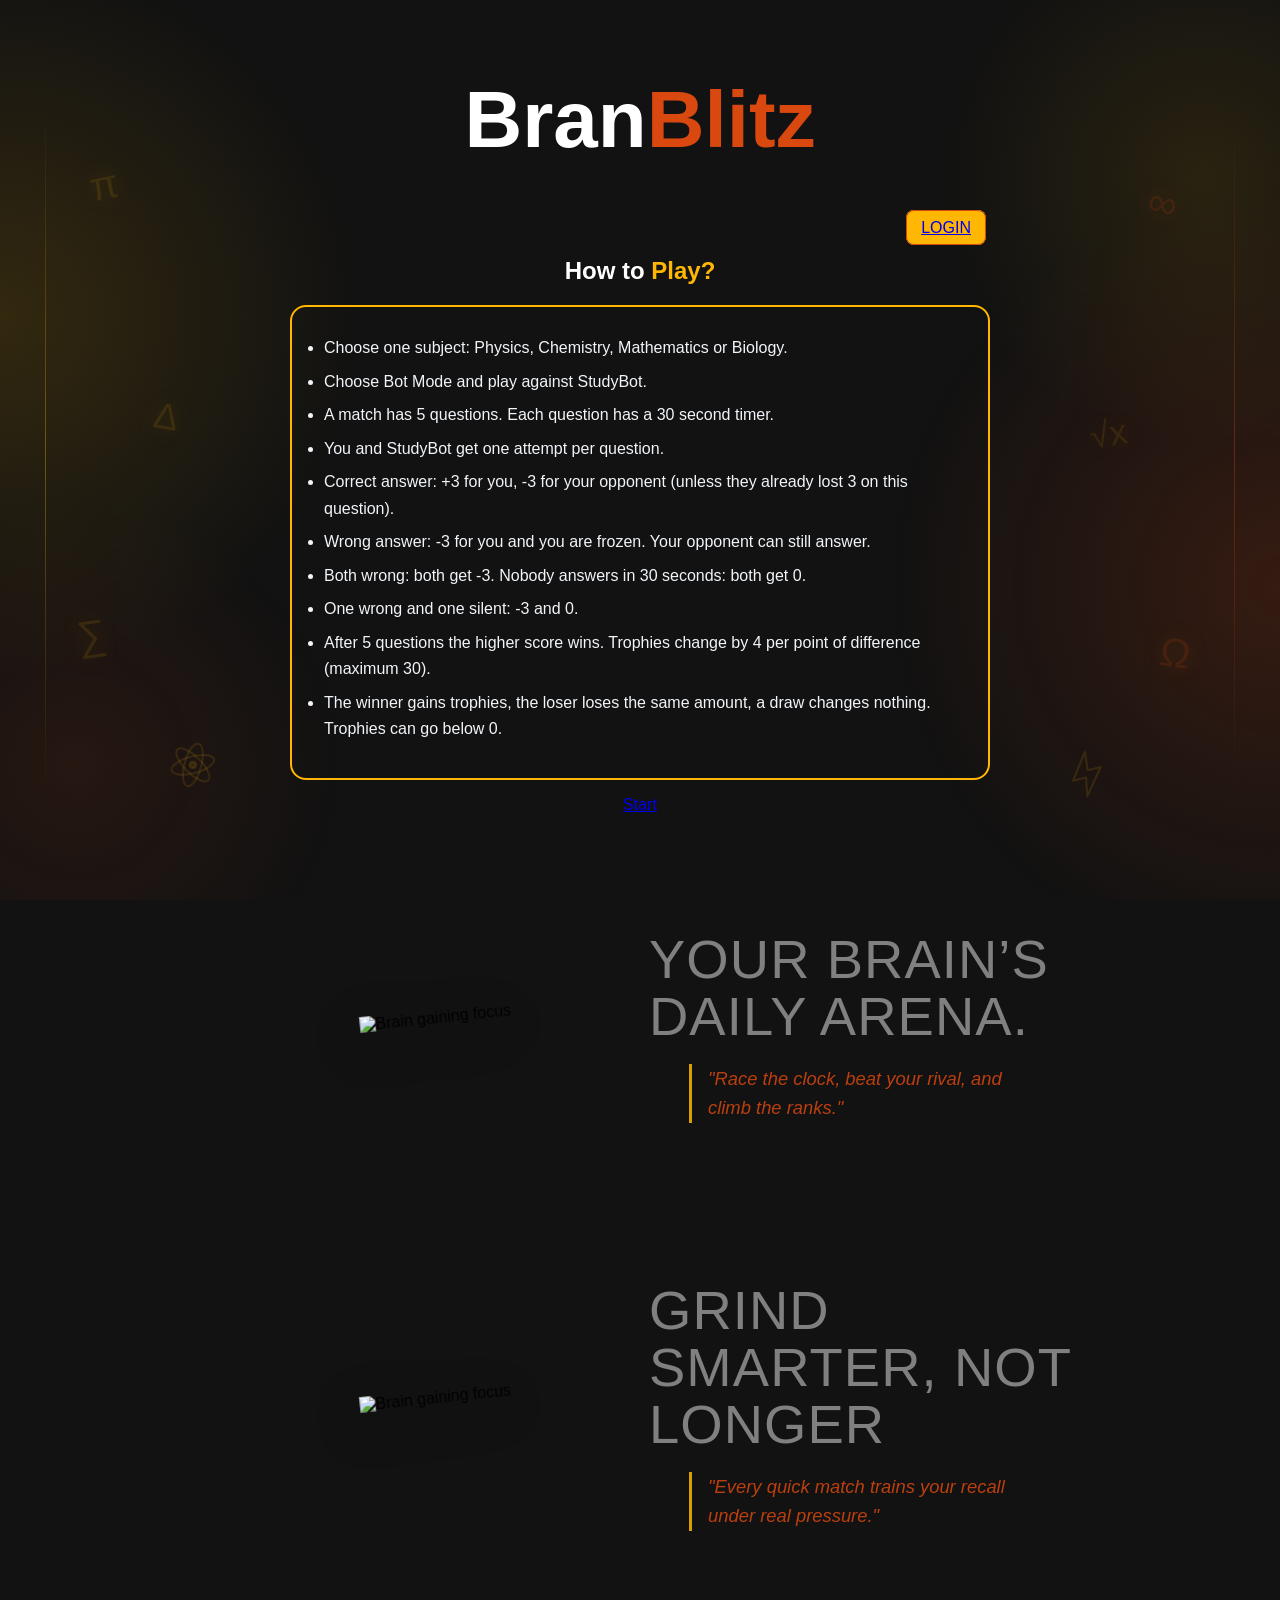
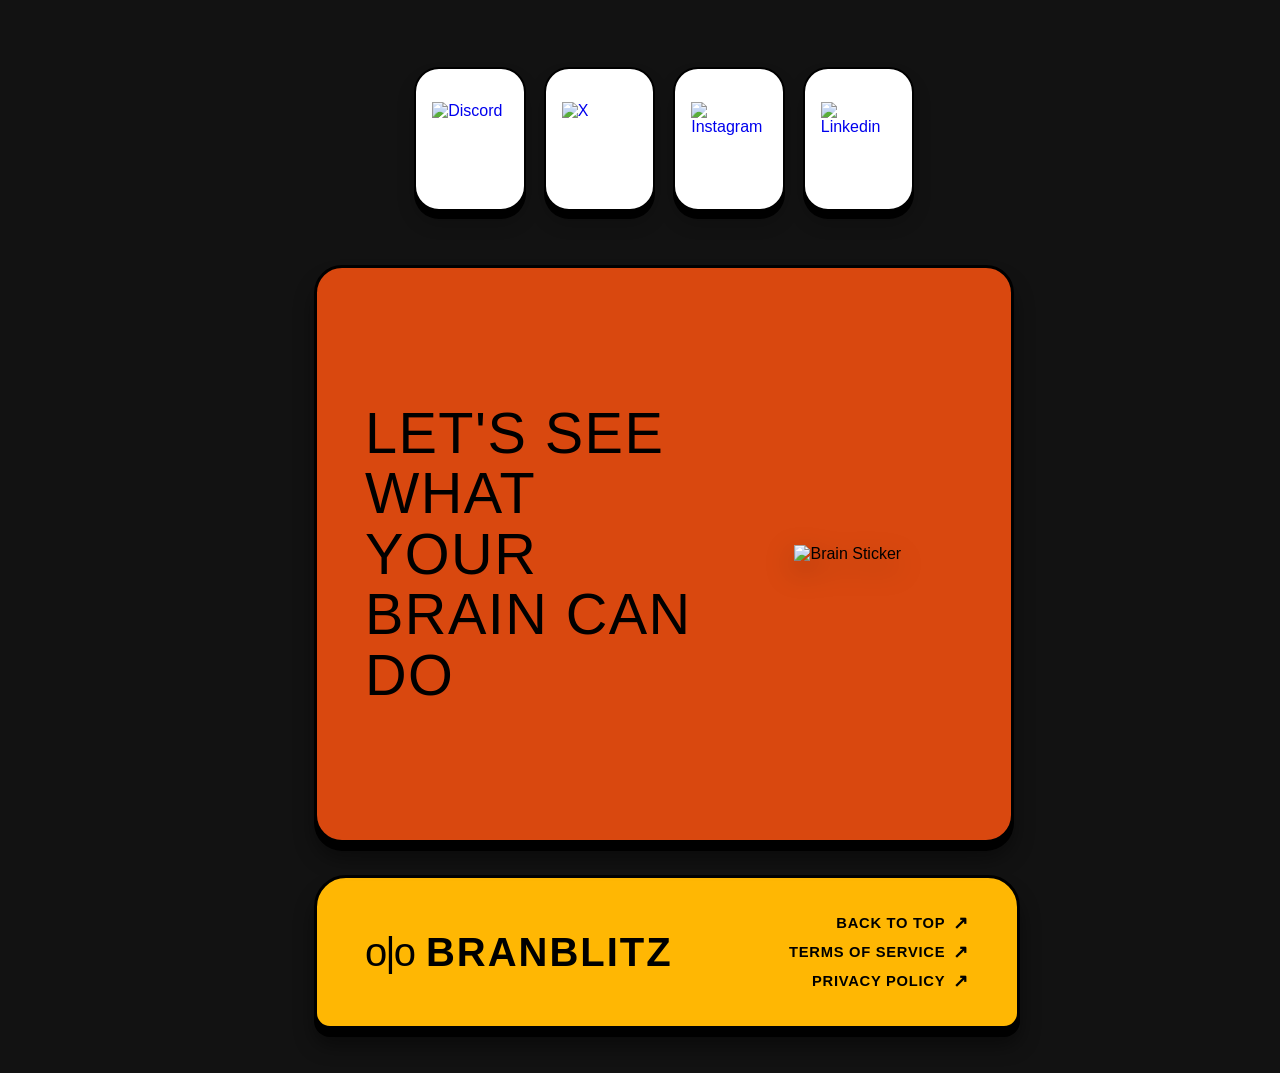
==== commit 4bbf631d: "Start in latest homepage" ====
--- a/public/index.html
+++ b/public/index.html
@@ -6,176 +6,174 @@
   <title>BranBlitz</title>
   <link rel="stylesheet" href="style.css">
   <link rel="stylesheet" href="side.css">
+  <style>.hidden { display: none !important; }</style>
+  <script src="https://cdn.jsdelivr.net/npm/@supabase/supabase-js@2"></script>
 </head>
 <body>
   <!-- Ambient Side Spotlights & Faint Floating Margin Symbols -->
-<div class="ambient-margins" aria-hidden="true">
-  <!-- Left Margin Symbols -->
-  <span class="float-symbol sym-1">π</span>
-  <span class="float-symbol sym-2">Δ</span>
-  <span class="float-symbol sym-3">∑</span>
-  <span class="float-symbol sym-4">
-    <!-- Minimal Atom SVG -->
-    <svg viewBox="0 0 64 64" fill="none" stroke="currentColor" stroke-width="2.5">
-      <circle cx="32" cy="32" r="4" fill="currentColor"/>
-      <ellipse cx="32" cy="32" rx="26" ry="10" transform="rotate(30 32 32)"/>
-      <ellipse cx="32" cy="32" rx="26" ry="10" transform="rotate(-30 32 32)"/>
-      <ellipse cx="32" cy="32" rx="26" ry="10" transform="rotate(90 32 32)"/>
-    </svg>
-  </span>
-
-  <!-- Right Margin Symbols -->
-  <span class="float-symbol sym-5">∞</span>
-  <span class="float-symbol sym-6">√x</span>
-  <span class="float-symbol sym-7">Ω</span>
-  <span class="float-symbol sym-8">
-    <!-- Minimal Lightning Bolt SVG -->
-    <svg viewBox="0 0 64 64" fill="none" stroke="currentColor" stroke-width="2.5" stroke-linejoin="round">
-      <path d="M36 6L14 36h16l-4 22 24-30H34l2-22z"/>
-    </svg>
-  </span>
-</div>
+  <div class="ambient-margins" aria-hidden="true">
+    <!-- Left Margin Symbols -->
+    <span class="float-symbol sym-1">π</span>
+    <span class="float-symbol sym-2">Δ</span>
+    <span class="float-symbol sym-3">∑</span>
+    <span class="float-symbol sym-4">
+      <!-- Minimal Atom SVG -->
+      <svg viewBox="0 0 64 64" fill="none" stroke="currentColor" stroke-width="2.5">
+        <circle cx="32" cy="32" r="4" fill="currentColor"/>
+        <ellipse cx="32" cy="32" rx="26" ry="10" transform="rotate(30 32 32)"/>
+        <ellipse cx="32" cy="32" rx="26" ry="10" transform="rotate(-30 32 32)"/>
+        <ellipse cx="32" cy="32" rx="26" ry="10" transform="rotate(90 32 32)"/>
+      </svg>
+    </span>
+
+    <!-- Right Margin Symbols -->
+    <span class="float-symbol sym-5">∞</span>
+    <span class="float-symbol sym-6">√x</span>
+    <span class="float-symbol sym-7">Ω</span>
+    <span class="float-symbol sym-8">
+      <!-- Minimal Lightning Bolt SVG -->
+      <svg viewBox="0 0 64 64" fill="none" stroke="currentColor" stroke-width="2.5" stroke-linejoin="round">
+        <path d="M36 6L14 36h16l-4 22 24-30H34l2-22z"/>
+      </svg>
+    </span>
+  </div>
 
   <!-- Landing page -->
-  <div id="landingScreen" >
+  <div id="landingScreen">
     <h1 class="hero-title" style="text-align:center;color:white;font-size: 80px;">Bran<span class="line-accent" style="color:#D9480F;">Blitz</span></h1>
-    <p style="text-align: right;"><a href="auth.html"  class="button2" style="text-align: center;">LOGIN</a></p>
-      <h2 style="color:white; text-align: center;" >How to <span style="color: #FFB703;"> Play</span></h2>
-      <ul class="box1">
-        <li>Choose one subject: Physics, Chemistry, Mathematics or Biology.</li>
-        <li>Choose Bot Mode and play against StudyBot.</li>
-        <li>A match has 5 questions. Each question has a 30 second timer.</li>
-        <li>You and StudyBot get one attempt per question.</li>
-        <li>Correct answer: +3 for you, -3 for your opponent (unless they already lost 3 on this question).</li>
-        <li>Wrong answer: -3 for you and you are frozen. Your opponent can still answer.</li>
-        <li>Both wrong: both get -3. Nobody answers in 30 seconds: both get 0.</li>
-        <li>One wrong and one silent: -3 and 0.</li>
-        <li>After 5 questions the higher score wins. Trophies change by 4 per point of difference (maximum 30).</li>
-        <li>The winner gains trophies, the loser loses the same amount, a draw changes nothing. Trophies can go below 0.</li>
-      </ul>
-    </div>
-     <p style="text-align:center">Start</a></p>
-
-<!-- New Row: Sticker + Side Quote (Placed strictly below the text) -->
-  <div class="sticker-quote-row">
-    <div class="sticker-box">
-      <img src="stick1.png" alt="Brain gaining focus" class="focus-sticker">
+    <!-- auth.js swaps this LOGIN text for the username after login -->
+    <p style="text-align: right;"><a href="auth.html" id="navLoginLink" class="button2" style="text-align: center;">LOGIN</a></p>
+    <h2 style="color:white; text-align: center;">How to <span style="color: #FFB703;"> Play?</span></h2>
+    <ul class="box1">
+      <li>Choose one subject: Physics, Chemistry, Mathematics or Biology.</li>
+      <li>Choose Bot Mode and play against StudyBot.</li>
+      <li>A match has 5 questions. Each question has a 30 second timer.</li>
+      <li>You and StudyBot get one attempt per question.</li>
+      <li>Correct answer: +3 for you, -3 for your opponent (unless they already lost 3 on this question).</li>
+      <li>Wrong answer: -3 for you and you are frozen. Your opponent can still answer.</li>
+      <li>Both wrong: both get -3. Nobody answers in 30 seconds: both get 0.</li>
+      <li>One wrong and one silent: -3 and 0.</li>
+      <li>After 5 questions the higher score wins. Trophies change by 4 per point of difference (maximum 30).</li>
+      <li>The winner gains trophies, the loser loses the same amount, a draw changes nothing. Trophies can go below 0.</li>
+    </ul>
+  </div>
+
+  <!-- Wrapped so auth.js can hide the rest of the landing page when the game starts -->
+  <div id="landingExtras">
+    <p style="text-align:center"><a href="auth.html" class="button" id="startBtn">Start</a></p>
+
+    <!-- Sticker + Side Quote rows (placed strictly below the text) -->
+    <div class="sticker-quote-row">
+      <div class="sticker-box">
+        <img src="stick1.png" alt="Brain gaining focus" class="focus-sticker">
       </div>
 
       <div class="quote-box">
-      <h2 class="quote-heading">YOUR BRAIN’S DAILY ARENA.</h2>
-      <blockquote class="side-quote" style="color: #D9480F;" >
-      "Race the clock, beat your rival, and climb the ranks."
-    </blockquote>
-    </div>
-  </div>
-  <div class="sticker-quote-row">
-    <div class="sticker-box">
-      <img src="stick2.png" alt="Brain gaining focus" class="focus-sticker">
+        <h2 class="quote-heading">YOUR BRAIN’S DAILY ARENA.</h2>
+        <blockquote class="side-quote" style="color: #D9480F;">
+          "Race the clock, beat your rival, and climb the ranks."
+        </blockquote>
+      </div>
+    </div>
+
+    <div class="sticker-quote-row">
+      <div class="sticker-box">
+        <img src="stick2.png" alt="Brain gaining focus" class="focus-sticker">
       </div>
 
       <div class="quote-box">
-      <h2 class="quote-heading">GRIND SMARTER, NOT LONGER</h2>
-      <quote class="side-quote" style="color: #D9480F;" >
-      "Every quick match trains your recall under real pressure."
-    </quote>
-    </div>
-    </div>
+        <h2 class="quote-heading">GRIND SMARTER, NOT LONGER</h2>
+        <blockquote class="side-quote" style="color: #D9480F;">
+          "Every quick match trains your recall under real pressure."
+        </blockquote>
+      </div>
+    </div>
+
     <!-- Interactive CTA and Brand Footer Row -->
-  <section class="game-callout-footer">
-
-    <!-- Left: 2x2 Social Grid -->
-    
-<div class="social-container">
-
-  <a href="#" class="social-card">
-    <img src="stick6.png" alt="Discord" class="center-img">
-  </a>
-
-  <a href="#" class="social-card">
-    <img src="stick5.png" alt="X"  class="center-img">
-  </a>
-
-  <a href="#" class="social-card">
-    <img src="stick7.png" alt="Instagram" class="center-img">
-  </a>
-
-  <a href="#" class="social-card">
-    <img src="stick4.png" alt="Linkdein" class="center-img">
-  </a>
-
-</div>
-
-    <!-- Right: Lime Green CTA Card with Headline & Sticker Slot -->
-    <div class="action-cta-card">
-      <div class="cta-inner-wrapper">
-        <div class="cta-typography-pane">
-          <h2 class="cta-headline">
-            LET'S SEE WHAT<br>
-            YOUR BRAIN CAN DO
-          </h2>
+    <section class="game-callout-footer">
+
+      <!-- Left: 2x2 Social Grid -->
+      <div class="social-container">
+        <a href="#" class="social-card">
+          <img src="stick6.png" alt="Discord" class="center-img">
+        </a>
+
+        <a href="#" class="social-card">
+          <img src="stick5.png" alt="X" class="center-img">
+        </a>
+
+        <a href="#" class="social-card">
+          <img src="stick7.png" alt="Instagram" class="center-img">
+        </a>
+
+        <a href="#" class="social-card">
+          <img src="stick4.png" alt="Linkedin" class="center-img">
+        </a>
+      </div>
+
+      <!-- Right: Lime Green CTA Card with Headline & Sticker Slot -->
+      <div class="action-cta-card">
+        <div class="cta-inner-wrapper">
+          <div class="cta-typography-pane">
+            <h2 class="cta-headline">
+              LET'S SEE WHAT<br>
+              YOUR BRAIN CAN DO
+            </h2>
+          </div>
+
+          <!-- Add your sticker image here -->
+          <div class="cta-illustration-pane">
+            <img src="stick3.png" alt="Brain Sticker" class="cta-sticker-img" style="width: auto; height: auto;">
+          </div>
         </div>
-
-        <!-- Add your sticker image here -->
-        <div class="cta-illustration-pane">
-          <img src="stick3.png" alt="Brain Sticker" class="cta-sticker-img" style="width: auto; height: auto;">
+      </div>
+
+      <!-- Rounded Brand Footer -->
+      <footer class="bottom-site-footer">
+        <div class="footer-inner">
+          <div class="brand-logotype">
+            <span class="logo-mark">o|o</span>
+            <span class="logo-name">BRANBLITZ</span>
+          </div>
+          <nav class="footer-links" aria-label="Footer Navigation">
+            <a href="#landingScreen" class="footer-link-item">BACK TO TOP <span class="arrow-glyph">&#8599;</span></a>
+            <a href="#" class="footer-link-item">TERMS OF SERVICE <span class="arrow-glyph">&#8599;</span></a>
+            <a href="#" class="footer-link-item">PRIVACY POLICY <span class="arrow-glyph">&#8599;</span></a>
+          </nav>
         </div>
-      </div>
-    </div>
-  </div>
-
-  <!-- Rounded Brand Footer -->
-  <footer class="bottom-site-footer">
-    <div class="footer-inner">
-      <div class="brand-logotype">
-        <span class="logo-mark">o|o</span>
-        <span class="logo-name">BRANBLITZ</span>
-      </div>
-      <nav class="footer-links" aria-label="Footer Navigation">
-        <a href="#landingScreen" class="footer-link-item">BACK TO TOP <span class="arrow-glyph">&#8599;</span></a>
-        <a href="#" class="footer-link-item">TERMS OF SERVICE <span class="arrow-glyph">&#8599;</span></a>
-        <a href="#" class="footer-link-item">PRIVACY POLICY <span class="arrow-glyph">&#8599;</span></a>
-      </nav>
-    </div>
-  </footer>
-</section>
-
-
-
-  <!-- Homepage -->
+      </footer>
+    </section>
+  </div>
+
+  <!-- Hamburger menu (hidden until the player presses Start while logged in) -->
+  <div id="topBar" class="menu hidden">
+    <p class="box2"><button id="menuButton" class="button">☰</button><strong class="hero-title" style="text-align:center;color:white;font-size: 50px;">Bran<span class="line-accent" style="color:#D9480F;">Blitz</span></strong></p>
+    <div id="menu" class="hidden">
+      <button id="menuProfile">Profile</button>
+      <button id="menuHow">How to Play</button>
+      <button id="menuLogout">Logout</button>
+    </div>
+  </div>
+
+  <!-- Homepage (hidden until Start is pressed while logged in) -->
   <div id="homeScreen" class="hidden">
-            <!-- Hamburger menu (only visible after login) -->
-    <div id="topBar" class="menu">
-      <p class="box2"><button id="menuButton"  class="button">☰</button><strong class="hero-title" style="text-align:center;color:white;font-size: 50px;">Bran<span class="line-accent" style="color:#D9480F;">Blitz</span></strong></p>
-      <div id="menu" class="hidden" >
-        <button id="menuProfile">Profile</button>
-        <button id="menuHow">How to Play</button>
-        <button id="menuLogout">Logout</button>
-      </div>
-    </div>
-    <h2 style="color: #FFD700; text-align: right; margin-right: -80px;" >Trophies &#127942 : <span id="trophyCount">0</span></h2>
+    <h2 style="color: #FFD700; text-align: right; margin-right: -80px;">Trophies &#127942; : <span id="trophyCount">0</span></h2>
     <h1 style="color: aliceblue;">Choose a <span style="color: #FFB703;">subject</span></h1>
-    <div id="subjectRow" class="subject-grid">
-      <button class="subject-btn" class="subjectRow" data-subject="Physics">Physics</button>
-      <button class="subject-btn" class="subjectRow" data-subject="Chemistry">Chemistry</button>
-      <button class="subject-btn" class="subjectRow" data-subject="Mathematics">Mathematics</button>
-      <button class="subject-btn" class="subjectRow" data-subject="Biology">Biology</button>
+    <!-- Both class names kept so style.css (subject-grid/subject-btn) and app.js (subjectRow/subjectButton) keep working -->
+    <div id="subjectRow" class="subject-grid subjectRow">
+      <button class="subject-btn subjectButton" data-subject="Physics">Physics</button>
+      <button class="subject-btn subjectButton" data-subject="Chemistry">Chemistry</button>
+      <button class="subject-btn subjectButton" data-subject="Mathematics">Mathematics</button>
+      <button class="subject-btn subjectButton" data-subject="Biology">Biology</button>
     </div>
     <h3 style="color: darkgray;">Choose a mode</h3>
     <button id="botModeButton" style="width: 200px; height: 50px;"><strong style="color: black; font-size: 15px;">Bot Mode (StudyBot)</strong></button>
-    <p><button id="startButton" ><strong style="color: black;">Start Match</strong></button></p>
+    <p><button id="startButton"><strong style="color: black;">Start Match</strong></button></p>
     <p id="homeMessage" class="error"></p>
   </div>
 
   <!-- Profile -->
   <div id="profileScreen" class="hidden">
-    <div id="topBar" class="menu">
-      <p class="box2"><button id="menuButton"  class="button">☰</button><strong class="hero-title" style="text-align:center;color:white;font-size: 50px;">Bran<span class="line-accent" style="color:#D9480F;">Blitz</span></strong></p>
-      <div id="menu" class="hidden" >
-        <button id="menuProfile">Profile</button>
-        <button id="menuHow">How to Play</button>
-        <button id="menuLogout">Logout</button>
-      </div>
     <h2 style="color: #D9480F;">Profile</h2>
     <p style="color: #FFB703;">Username: <b id="pUsername" style="color: darkgrey;"></b></p>
     <p style="color: #FFB703;">Current trophies: <b id="pTrophies" style="color: darkgrey;"></b></p>
@@ -197,15 +195,18 @@
   <div id="quizScreen" class="hidden">
     <div id="scoreBoard">
       <div>
-        <b id="userName" class="blue"></b>: <span id="userScore">0</span>
+        <b style="color:white;font-size:40px;">You : </b><span id="userScore" style="color:white;font-size:40px;">0</span>
         <div id="userDots"></div>
       </div>
+      <div class="center">
+        <b id="timeLeft" style="color:white;font-size:60px">30s</b>
+      </div>
       <div class="right">
-        <b class="red">StudyBot</b>: <span id="botScore">0</span>
+        <b class="red" style="color:white;font-size:40px;">StudyBot : </b><span id="botScore" style="color:white;font-size:40px;">0</span>
         <div id="botDots"></div>
       </div>
     </div>
-    <p>Question <span id="questionNumber">1</span> of 5 - <span id="timeLeft">30</span> seconds left</p>
+    <p style="color:white;">Question <span id="questionNumber" style="color:white;">1</span> of 5</p>
     <h3 id="questionText"></h3>
     <button class="optionButton" data-option="A"></button>
     <button class="optionButton" data-option="B"></button>
@@ -215,7 +216,7 @@
   </div>
 
   <!-- Result -->
-  <div id="resultScreen" class="hidden" >
+  <div id="resultScreen" class="hidden">
     <h2 id="resultBanner"></h2>
     <p style="color: #FFD700;">Winner: <b id="resultWinner" style="color: #e87f55;"></b></p>
     <p style="color: #FFD700;">Final score: <span id="resultScore" style="color: #e87f55;"></span></p>
@@ -225,6 +226,7 @@
     <button id="backHomeButton">Back to Homepage</button>
   </div>
 
-  <script src="app.js"></script> <!--this will be added later-->
+  <script src="auth.js"></script>
+  <script src="app.js"></script>
 </body>
-</html>
+</html>
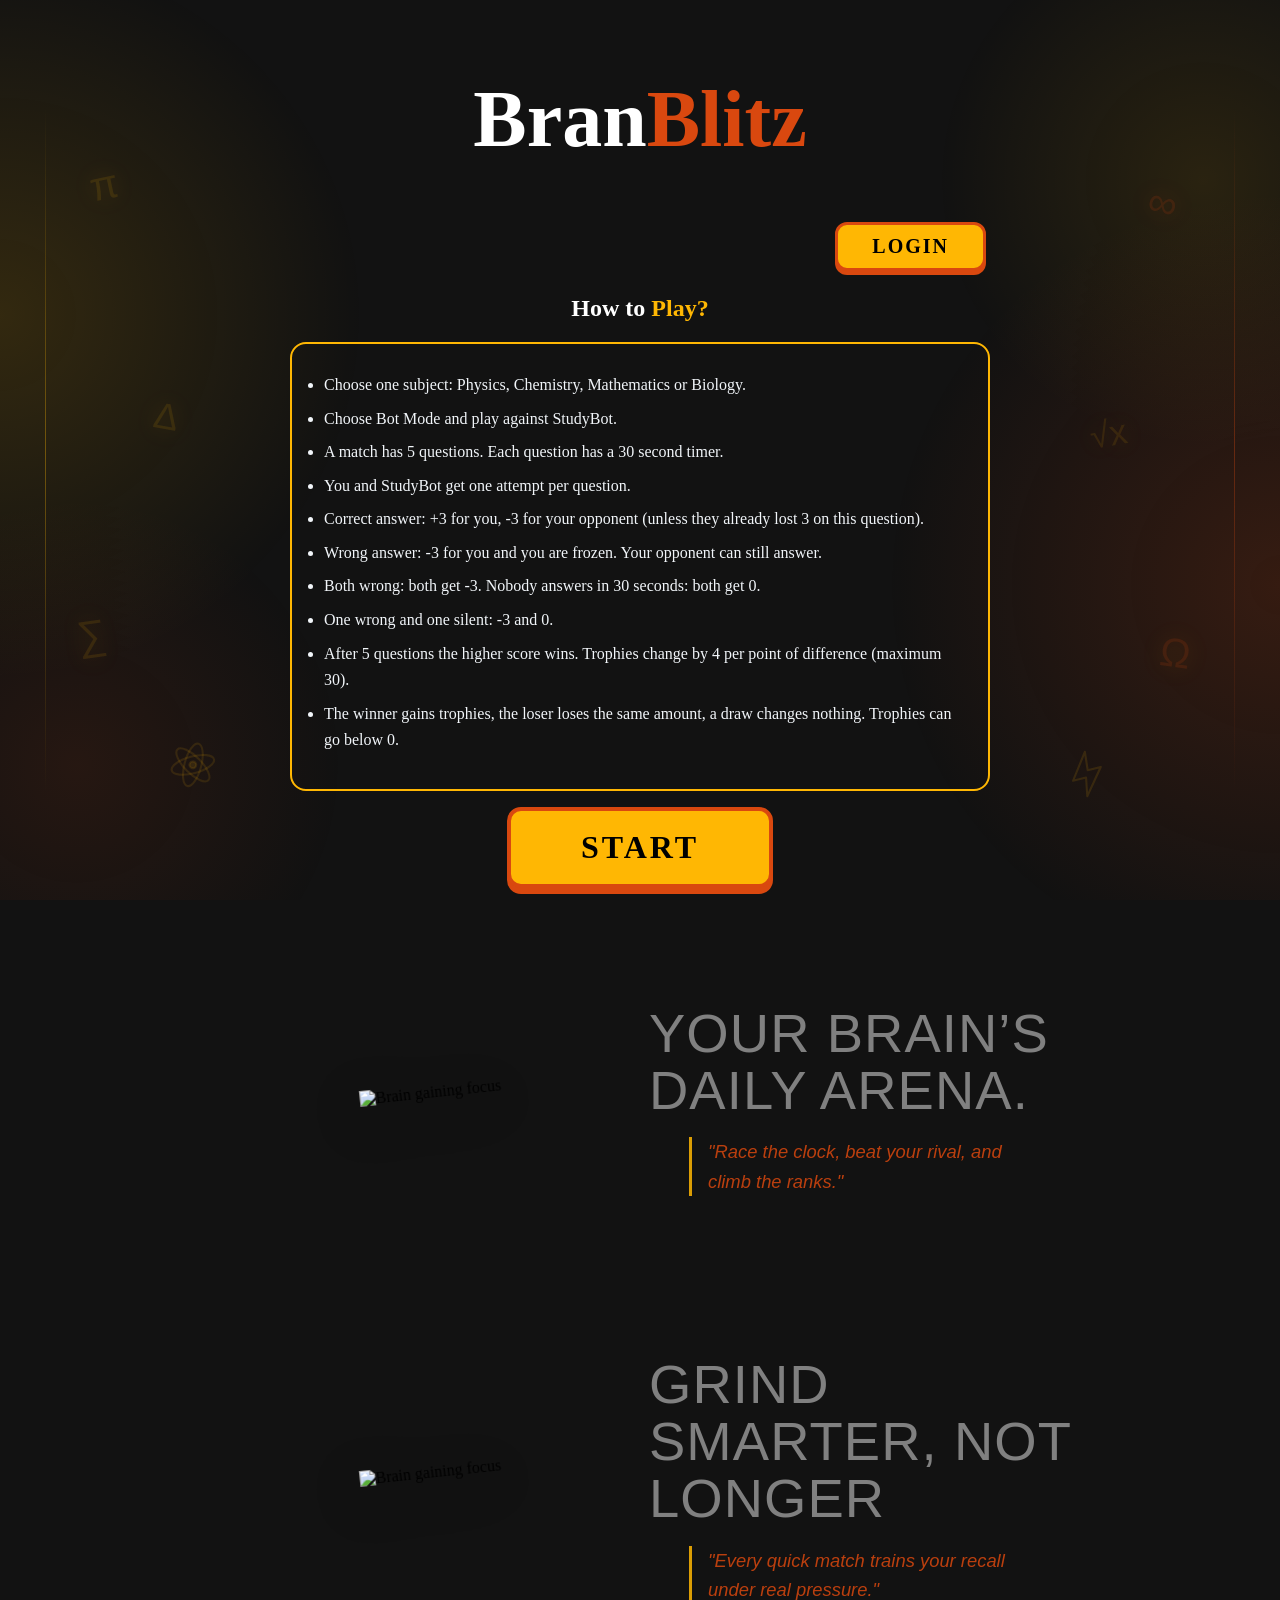
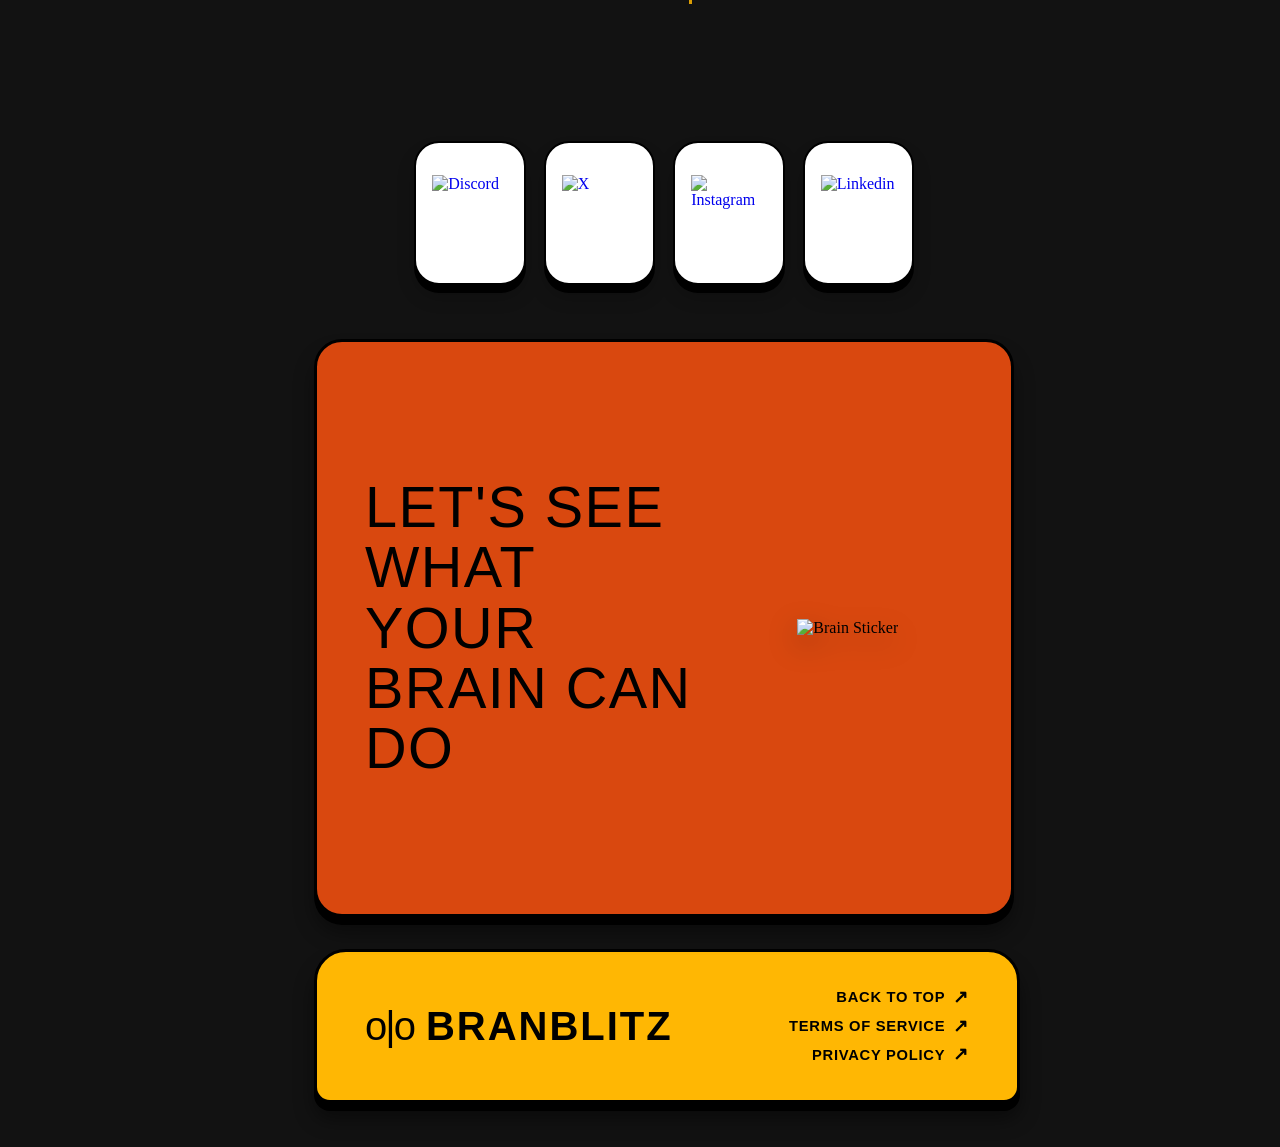
==== commit e2c370fc: "Improved UI for frontpage" ====
--- a/public/index.html
+++ b/public/index.html
@@ -60,7 +60,7 @@
 
   <!-- Wrapped so auth.js can hide the rest of the landing page when the game starts -->
   <div id="landingExtras">
-    <p style="text-align:center"><a href="auth.html" class="button" id="startBtn">Start</a></p>
+    <p style="text-align:center"><a href="auth.html" id="startBtn">Start</a></p>
 
     <!-- Sticker + Side Quote rows (placed strictly below the text) -->
     <div class="sticker-quote-row">
@@ -157,6 +157,7 @@
 
   <!-- Homepage (hidden until Start is pressed while logged in) -->
   <div id="homeScreen" class="hidden">
+    <h2 id="greeting" style="color: #FFD700; text-align: left;">Hey, player!</h2>
     <h2 style="color: #FFD700; text-align: right; margin-right: -80px;">Trophies &#127942; : <span id="trophyCount">0</span></h2>
     <h1 style="color: aliceblue;">Choose a <span style="color: #FFB703;">subject</span></h1>
     <!-- Both class names kept so style.css (subject-grid/subject-btn) and app.js (subjectRow/subjectButton) keep working -->
--- a/public/style.css
+++ b/public/style.css
@@ -1,17 +1,71 @@
 /* style.css - plain and flat on purpose */
-body { background-color:#121212;font-family: Arial, sans-serif; max-width: 700px; margin: 0 auto; padding: 20px; }
+body { background-color:#121212;font-family: 'Times New Roman', sans-serif; max-width: 700px; margin: 0 auto; padding: 20px; }
 .hidden { display: none; }
 .error { color: red; }
 .blue { color: blue; }
 .red { color: red; }
 .right { text-align: right; }
 
-
 button { padding: 8px 14px; margin: 4px; border: 1px solid #D9480F; background: #D9480F; cursor: pointer; border-radius: 8px;}
 button:hover{ background-color: #ffaa33; color:cornsilk;}
 .button2 { padding: 8px 14px; margin: 4px; border: 1px solid #D9480F; background: #FFB703; cursor: pointer; border-radius: 8px;}
-
 button.selected { background: #333; color: white; }
+#startBtn {
+  display: inline-block;
+  padding: 18px 70px;
+  font-size: 32px;
+  font-weight: 900;
+  letter-spacing: 3px;
+  text-transform: uppercase;
+  text-decoration: none;
+  color: #000;
+  background: #FFB703;
+  border: 4px solid #D9480F;
+  border-radius: 14px;
+  cursor: pointer;
+  box-shadow: 0 6px 0 #D9480F;
+  transition: transform 0.1s, box-shadow 0.1s, background 0.2s;
+}
+
+#startBtn:hover {
+  background: #ffc933;
+  transform: translateY(-2px);
+  box-shadow: 0 8px 0 #D9480F;
+}
+
+#startBtn:active {
+  transform: translateY(5px);
+  box-shadow: 0 1px 0 #D9480F;
+}
+
+#navLoginLink {
+  display: inline-block;
+  padding: 10px 34px;
+  font-size: 20px;
+  font-weight: 900;
+  letter-spacing: 2px;
+  text-transform: uppercase;
+  text-decoration: none;
+  color: #000;
+  background: #FFB703;
+  border: 3px solid #D9480F;
+  border-radius: 12px;
+  cursor: pointer;
+  box-shadow: 0 4px 0 #D9480F;
+  transition: transform 0.1s, box-shadow 0.1s, background 0.2s;
+}
+
+#navLoginLink:hover {
+  background: #ffc933;
+  transform: translateY(-2px);
+  box-shadow: 0 6px 0 #D9480F;
+}
+
+#navLoginLink:active {
+  transform: translateY(3px);
+  box-shadow: 0 1px 0 #D9480F;
+}
+
 input { display: block; margin: 6px 0; padding: 6px; width: 260px; }
 /* landing page about */
 
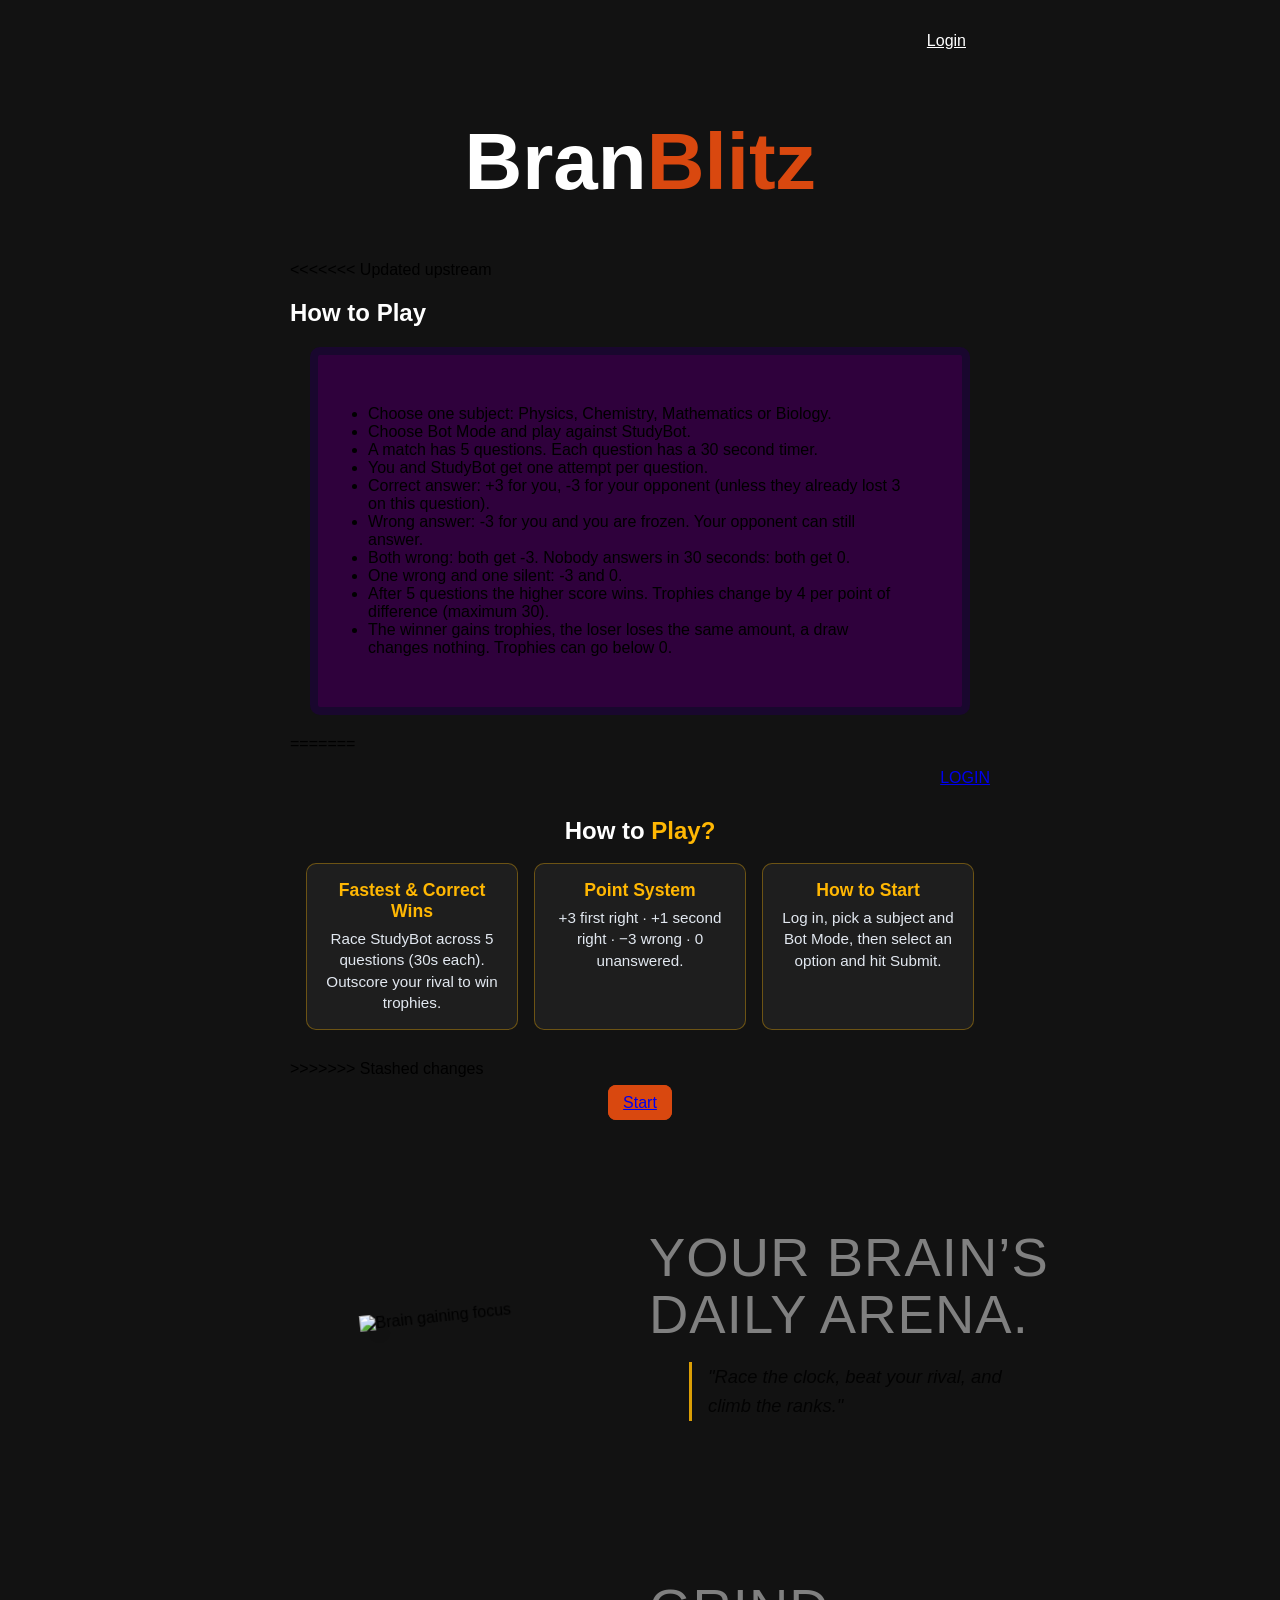
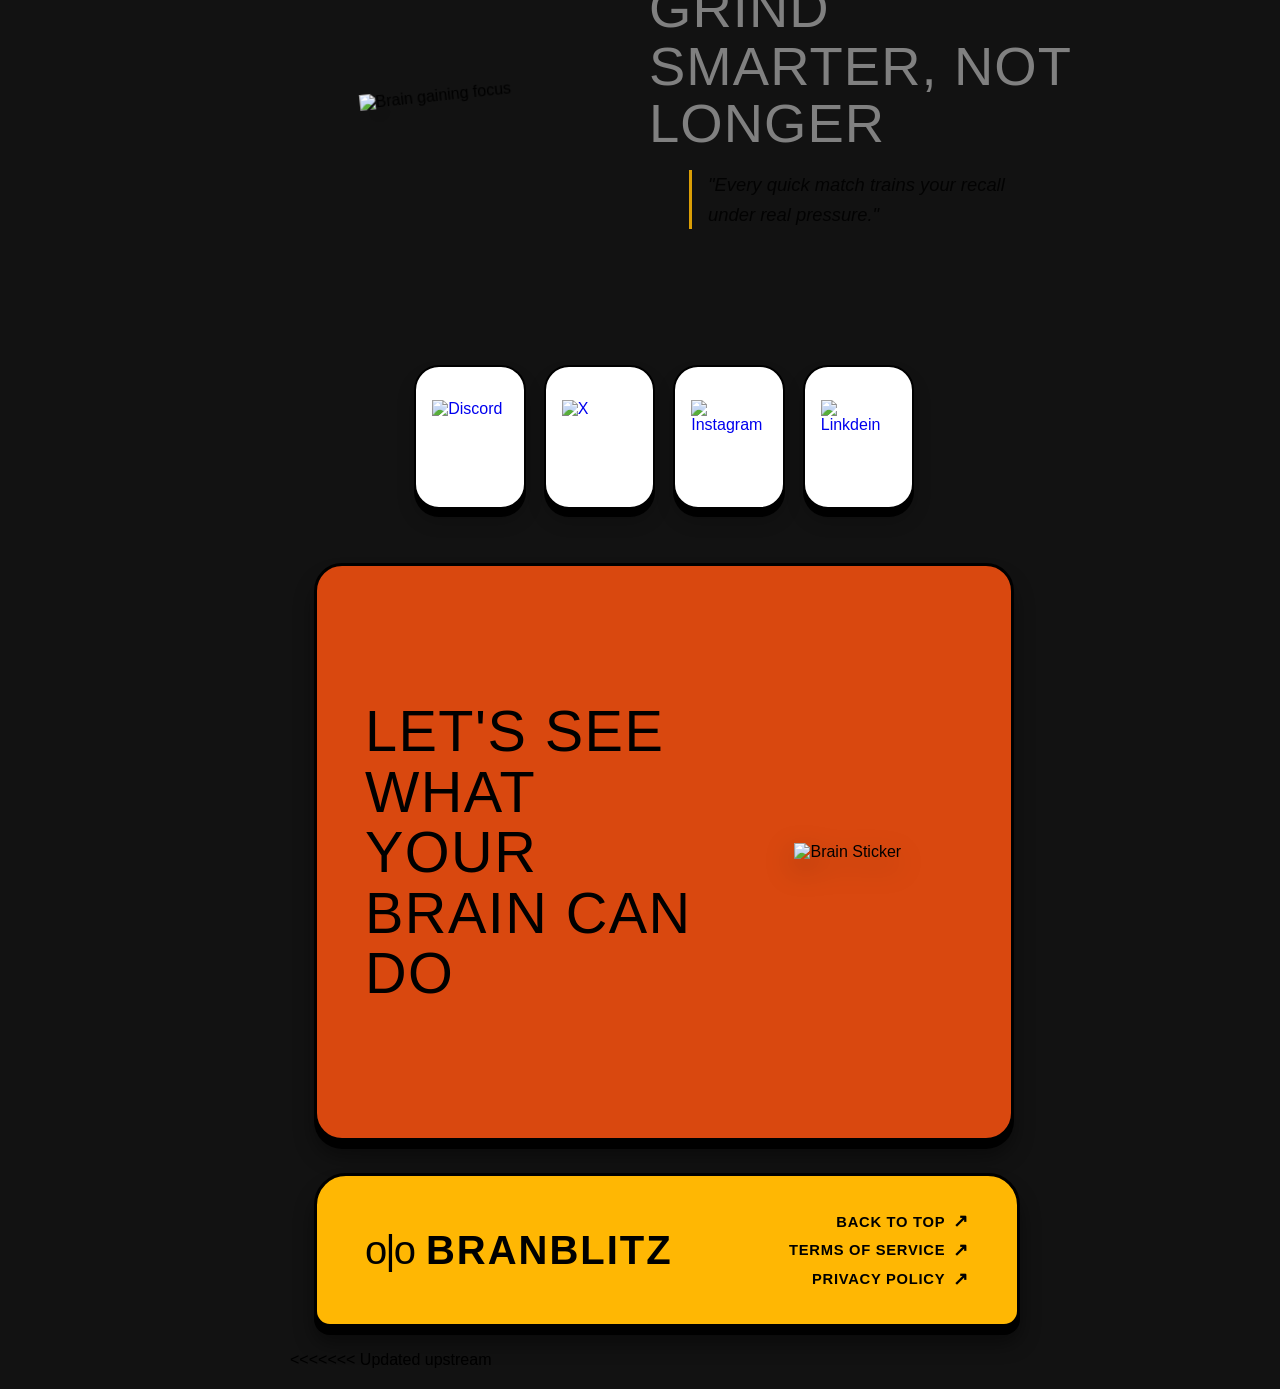
==== commit 5bf7ddb8: "Fixed Point Distribution and Trophy System" ====
--- a/public/index.html
+++ b/public/index.html
@@ -5,45 +5,18 @@
   <meta name="viewport" content="width=device-width, initial-scale=1">
   <title>BranBlitz</title>
   <link rel="stylesheet" href="style.css">
-  <link rel="stylesheet" href="side.css">
-  <style>.hidden { display: none !important; }</style>
   <script src="https://cdn.jsdelivr.net/npm/@supabase/supabase-js@2"></script>
 </head>
 <body>
-  <!-- Ambient Side Spotlights & Faint Floating Margin Symbols -->
-  <div class="ambient-margins" aria-hidden="true">
-    <!-- Left Margin Symbols -->
-    <span class="float-symbol sym-1">π</span>
-    <span class="float-symbol sym-2">Δ</span>
-    <span class="float-symbol sym-3">∑</span>
-    <span class="float-symbol sym-4">
-      <!-- Minimal Atom SVG -->
-      <svg viewBox="0 0 64 64" fill="none" stroke="currentColor" stroke-width="2.5">
-        <circle cx="32" cy="32" r="4" fill="currentColor"/>
-        <ellipse cx="32" cy="32" rx="26" ry="10" transform="rotate(30 32 32)"/>
-        <ellipse cx="32" cy="32" rx="26" ry="10" transform="rotate(-30 32 32)"/>
-        <ellipse cx="32" cy="32" rx="26" ry="10" transform="rotate(90 32 32)"/>
-      </svg>
-    </span>
-
-    <!-- Right Margin Symbols -->
-    <span class="float-symbol sym-5">∞</span>
-    <span class="float-symbol sym-6">√x</span>
-    <span class="float-symbol sym-7">Ω</span>
-    <span class="float-symbol sym-8">
-      <!-- Minimal Lightning Bolt SVG -->
-      <svg viewBox="0 0 64 64" fill="none" stroke="currentColor" stroke-width="2.5" stroke-linejoin="round">
-        <path d="M36 6L14 36h16l-4 22 24-30H34l2-22z"/>
-      </svg>
-    </span>
-  </div>
-
+  <body>
+  <nav id="topNav" style="text-align:right; padding:12px 24px;">
+    <a href="auth.html" id="navLoginLink" style="color:white;">Login</a>
+  </nav>
   <!-- Landing page -->
   <div id="landingScreen">
     <h1 class="hero-title" style="text-align:center;color:white;font-size: 80px;">Bran<span class="line-accent" style="color:#D9480F;">Blitz</span></h1>
-    <!-- auth.js swaps this LOGIN text for the username after login -->
-    <p style="text-align: right;"><a href="auth.html" id="navLoginLink" class="button2" style="text-align: center;">LOGIN</a></p>
-    <h2 style="color:white; text-align: center;">How to <span style="color: #FFB703;"> Play?</span></h2>
+<<<<<<< Updated upstream
+    <h2 style="color:white">How to Play</h2>
     <ul class="box1">
       <li>Choose one subject: Physics, Chemistry, Mathematics or Biology.</li>
       <li>Choose Bot Mode and play against StudyBot.</li>
@@ -56,21 +29,45 @@
       <li>After 5 questions the higher score wins. Trophies change by 4 per point of difference (maximum 30).</li>
       <li>The winner gains trophies, the loser loses the same amount, a draw changes nothing. Trophies can go below 0.</li>
     </ul>
-  </div>
-
-  <!-- Wrapped so auth.js can hide the rest of the landing page when the game starts -->
+=======
+    <!-- auth.js swaps this LOGIN text for the username after login -->
+    <p style="text-align: right;"><a href="auth.html" id="navLoginLink" class="button2" style="text-align: center;">LOGIN</a></p>
+
+      <section id="rulesSection" class="rules-wrapper">
+      <h2 class="rules-title">How to <span style="color: #FFB703;">Play?</span></h2>
+
+      <div class="rules-row">
+        <div class="rule-box">
+          <h3>Fastest &amp; Correct Wins</h3>
+          <p>Race StudyBot across 5 questions (30s each). Outscore your rival to win trophies.</p>
+        </div>
+
+        <div class="rule-box">
+          <h3>Point System</h3>
+          <p>+3 first right · +1 second right · −3 wrong · 0 unanswered.</p>
+        </div>
+
+        <div class="rule-box">
+          <h3>How to Start</h3>
+          <p>Log in, pick a subject and Bot Mode, then select an option and hit Submit.</p>
+        </div>
+      </div>
+    </section>
+>>>>>>> Stashed changes
+  </div>
+
+  <!-- Wrapped so auth.js can hide landing sections after login -->
   <div id="landingExtras">
-    <p style="text-align:center"><a href="auth.html" id="startBtn">Start</a></p>
-
-    <!-- Sticker + Side Quote rows (placed strictly below the text) -->
+    <p style="text-align:center"><a href="auth.html" class="button" id="startBtn">Start</a></p>
+
+    <!-- New Row: Sticker + Side Quote (Placed strictly below the text) -->
     <div class="sticker-quote-row">
       <div class="sticker-box">
         <img src="stick1.png" alt="Brain gaining focus" class="focus-sticker">
       </div>
-
       <div class="quote-box">
         <h2 class="quote-heading">YOUR BRAIN’S DAILY ARENA.</h2>
-        <blockquote class="side-quote" style="color: #D9480F;">
+        <blockquote class="side-quote">
           "Race the clock, beat your rival, and climb the ranks."
         </blockquote>
       </div>
@@ -80,10 +77,9 @@
       <div class="sticker-box">
         <img src="stick2.png" alt="Brain gaining focus" class="focus-sticker">
       </div>
-
       <div class="quote-box">
         <h2 class="quote-heading">GRIND SMARTER, NOT LONGER</h2>
-        <blockquote class="side-quote" style="color: #D9480F;">
+        <blockquote class="side-quote">
           "Every quick match trains your recall under real pressure."
         </blockquote>
       </div>
@@ -91,23 +87,19 @@
 
     <!-- Interactive CTA and Brand Footer Row -->
     <section class="game-callout-footer">
-
       <!-- Left: 2x2 Social Grid -->
       <div class="social-container">
         <a href="#" class="social-card">
           <img src="stick6.png" alt="Discord" class="center-img">
         </a>
-
         <a href="#" class="social-card">
           <img src="stick5.png" alt="X" class="center-img">
         </a>
-
         <a href="#" class="social-card">
           <img src="stick7.png" alt="Instagram" class="center-img">
         </a>
-
-        <a href="#" class="social-card">
-          <img src="stick4.png" alt="Linkedin" class="center-img">
+        <a href="#" class="social-card">
+          <img src="stick4.png" alt="Linkdein" class="center-img">
         </a>
       </div>
 
@@ -120,8 +112,6 @@
               YOUR BRAIN CAN DO
             </h2>
           </div>
-
-          <!-- Add your sticker image here -->
           <div class="cta-illustration-pane">
             <img src="stick3.png" alt="Brain Sticker" class="cta-sticker-img" style="width: auto; height: auto;">
           </div>
@@ -145,10 +135,21 @@
     </section>
   </div>
 
+<<<<<<< Updated upstream
+  <!-- Homepage -->
+  <div id="homeScreen" class="hidden">
+    <h2>Trophies: <span id="trophyCount">0</span></h2>
+    <h3>Choose a subject</h3>
+    <div id="subjectRow">
+      <button class="subjectButton" data-subject="Physics">Physics</button>
+      <button class="subjectButton" data-subject="Chemistry">Chemistry</button>
+      <button class="subjectButton" data-subject="Mathematics">Mathematics</button>
+      <button class="subjectButton" data-subject="Biology">Biology</button>
+=======
   <!-- Hamburger menu (hidden until the player presses Start while logged in) -->
   <div id="topBar" class="menu hidden">
-    <p class="box2"><button id="menuButton" class="button">☰</button><strong class="hero-title" style="text-align:center;color:white;font-size: 50px;">Bran<span class="line-accent" style="color:#D9480F;">Blitz</span></strong></p>
-    <div id="menu" class="hidden">
+    <p class="box2"><button id="menuButton" class="button">☰</button><strong class="hero-title" style="text-align:left;color:white;font-size: 50px;">Bran<span class="line-accent" style="color:#D9480F;">Blitz</span></strong></p>
+    <div id="menu" class="hidden" style="margin-left:-375px;margin-top:-20px;">
       <button id="menuProfile">Profile</button>
       <button id="menuHow">How to Play</button>
       <button id="menuLogout">Logout</button>
@@ -157,7 +158,7 @@
 
   <!-- Homepage (hidden until Start is pressed while logged in) -->
   <div id="homeScreen" class="hidden">
-    <h2 id="greeting" style="color: #FFD700; text-align: left;">Hey, player!</h2>
+    <h2 id="greeting" style="color:aliceblue; text-align: left;font-size:50px">Heya, player!</h2>
     <h2 style="color: #FFD700; text-align: right; margin-right: -80px;">Trophies &#127942; : <span id="trophyCount">0</span></h2>
     <h1 style="color: aliceblue;">Choose a <span style="color: #FFB703;">subject</span></h1>
     <!-- Both class names kept so style.css (subject-grid/subject-btn) and app.js (subjectRow/subjectButton) keep working -->
@@ -166,23 +167,24 @@
       <button class="subject-btn subjectButton" data-subject="Chemistry">Chemistry</button>
       <button class="subject-btn subjectButton" data-subject="Mathematics">Mathematics</button>
       <button class="subject-btn subjectButton" data-subject="Biology">Biology</button>
-    </div>
-    <h3 style="color: darkgray;">Choose a mode</h3>
-    <button id="botModeButton" style="width: 200px; height: 50px;"><strong style="color: black; font-size: 15px;">Bot Mode (StudyBot)</strong></button>
-    <p><button id="startButton"><strong style="color: black;">Start Match</strong></button></p>
+>>>>>>> Stashed changes
+    </div>
+    <h3>Choose a mode</h3>
+    <button id="botModeButton">Bot Mode (against StudyBot)</button>
+    <p><button id="startButton">Start Match</button></p>
     <p id="homeMessage" class="error"></p>
   </div>
 
   <!-- Profile -->
   <div id="profileScreen" class="hidden">
-    <h2 style="color: #D9480F;">Profile</h2>
-    <p style="color: #FFB703;">Username: <b id="pUsername" style="color: darkgrey;"></b></p>
-    <p style="color: #FFB703;">Current trophies: <b id="pTrophies" style="color: darkgrey;"></b></p>
-    <p style="color: #FFB703;">Total quizzes played: <b id="pPlayed" style="color: darkgrey;"></b></p>
-    <p style="color: #FFB703;">Quizzes won: <b id="pWon" style="color: darkgrey;"></b></p>
-    <p style="color: #FFB703;">Quizzes lost: <b id="pLost" style="color: darkgrey;"></b></p>
-    <p style="color: #FFB703;">Draws: <b id="pDraws" style="color: darkgrey;"></b></p>
-    <p style="color: #FFB703;">Total correctly answered questions: <b id="pCorrect" style="color: darkgrey;"></b></p>
+    <h2>Profile</h2>
+    <p>Username: <b id="pUsername"></b></p>
+    <p>Current trophies: <b id="pTrophies"></b></p>
+    <p>Total quizzes played: <b id="pPlayed"></b></p>
+    <p>Quizzes won: <b id="pWon"></b></p>
+    <p>Quizzes lost: <b id="pLost"></b></p>
+    <p>Draws: <b id="pDraws"></b></p>
+    <p>Total correctly answered questions: <b id="pCorrect"></b></p>
     <button class="backButton">Back</button>
   </div>
 
@@ -196,38 +198,36 @@
   <div id="quizScreen" class="hidden">
     <div id="scoreBoard">
       <div>
-        <b style="color:white;font-size:40px;">You : </b><span id="userScore" style="color:white;font-size:40px;">0</span>
+        <b id="userName" class="blue"></b>: <span id="userScore">0</span>
         <div id="userDots"></div>
       </div>
-      <div class="center">
-        <b id="timeLeft" style="color:white;font-size:60px">30s</b>
-      </div>
       <div class="right">
-        <b class="red" style="color:white;font-size:40px;">StudyBot : </b><span id="botScore" style="color:white;font-size:40px;">0</span>
+        <b class="red">StudyBot</b>: <span id="botScore">0</span>
         <div id="botDots"></div>
       </div>
     </div>
-    <p style="color:white;">Question <span id="questionNumber" style="color:white;">1</span> of 5</p>
+    <p>Question <span id="questionNumber">1</span> of 5 - <span id="timeLeft">30</span> seconds left</p>
     <h3 id="questionText"></h3>
     <button class="optionButton" data-option="A"></button>
     <button class="optionButton" data-option="B"></button>
     <button class="optionButton" data-option="C"></button>
     <button class="optionButton" data-option="D"></button>
+    <p><button id="submitAnswerButton" disabled>Submit Answer</button></p>
     <p id="quizMessage"></p>
   </div>
 
   <!-- Result -->
   <div id="resultScreen" class="hidden">
     <h2 id="resultBanner"></h2>
-    <p style="color: #FFD700;">Winner: <b id="resultWinner" style="color: #e87f55;"></b></p>
-    <p style="color: #FFD700;">Final score: <span id="resultScore" style="color: #e87f55;"></span></p>
-    <p style="color: #FFD700;">Trophies this match: <b id="resultChange" style="color: #e87f55;"></b></p>
-    <p style="color: #FFD700;">Total trophies: <b id="resultTrophies" style="color: #e87f55;"></b></p>
+    <p>Winner: <b id="resultWinner"></b></p>
+    <p>Final score: <span id="resultScore"></span></p>
+    <p>Trophies this match: <b id="resultChange"></b></p>
+    <p>Total trophies: <b id="resultTrophies"></b></p>
     <button id="playAgainButton">Play New Match</button>
     <button id="backHomeButton">Back to Homepage</button>
   </div>
 
   <script src="auth.js"></script>
-  <script src="app.js"></script>
+  <!--<script src="app.js"></script>-->
 </body>
 </html>
--- a/public/style.css
+++ b/public/style.css
@@ -1,75 +1,27 @@
 /* style.css - plain and flat on purpose */
-body { background-color:#121212;font-family: 'Times New Roman', sans-serif; max-width: 700px; margin: 0 auto; padding: 20px; }
+body { background-color:#121212;font-family: Arial, sans-serif; max-width: 700px; margin: 0 auto; padding: 20px; }
 .hidden { display: none; }
 .error { color: red; }
 .blue { color: blue; }
 .red { color: red; }
 .right { text-align: right; }
 
-button { padding: 8px 14px; margin: 4px; border: 1px solid #D9480F; background: #D9480F; cursor: pointer; border-radius: 8px;}
+.button { padding: 8px 14px; margin: 4px; border: 1px solid #D9480F; background: #D9480F; cursor: pointer; border-radius: 8px;}
 button:hover{ background-color: #ffaa33; color:cornsilk;}
-.button2 { padding: 8px 14px; margin: 4px; border: 1px solid #D9480F; background: #FFB703; cursor: pointer; border-radius: 8px;}
+glowtext {
+  color: #ffaa33;
+  text-shadow: 
+    0 0 5px #ff5f1f,
+    0 0 10px #ff5f1f,
+    0 0 20px #ff5f1f,
+    0 0 40px #ff4b11;
+}
+
 button.selected { background: #333; color: white; }
-#startBtn {
-  display: inline-block;
-  padding: 18px 70px;
-  font-size: 32px;
-  font-weight: 900;
-  letter-spacing: 3px;
-  text-transform: uppercase;
-  text-decoration: none;
-  color: #000;
-  background: #FFB703;
-  border: 4px solid #D9480F;
-  border-radius: 14px;
-  cursor: pointer;
-  box-shadow: 0 6px 0 #D9480F;
-  transition: transform 0.1s, box-shadow 0.1s, background 0.2s;
-}
-
-#startBtn:hover {
-  background: #ffc933;
-  transform: translateY(-2px);
-  box-shadow: 0 8px 0 #D9480F;
-}
-
-#startBtn:active {
-  transform: translateY(5px);
-  box-shadow: 0 1px 0 #D9480F;
-}
-
-#navLoginLink {
-  display: inline-block;
-  padding: 10px 34px;
-  font-size: 20px;
-  font-weight: 900;
-  letter-spacing: 2px;
-  text-transform: uppercase;
-  text-decoration: none;
-  color: #000;
-  background: #FFB703;
-  border: 3px solid #D9480F;
-  border-radius: 12px;
-  cursor: pointer;
-  box-shadow: 0 4px 0 #D9480F;
-  transition: transform 0.1s, box-shadow 0.1s, background 0.2s;
-}
-
-#navLoginLink:hover {
-  background: #ffc933;
-  transform: translateY(-2px);
-  box-shadow: 0 6px 0 #D9480F;
-}
-
-#navLoginLink:active {
-  transform: translateY(3px);
-  box-shadow: 0 1px 0 #D9480F;
-}
-
 input { display: block; margin: 6px 0; padding: 6px; width: 260px; }
 /* landing page about */
 
-.box3 {
+.box1 {
   width: auto;
   border: 8px solid rgb(25, 7, 46);
   padding: 50px;
@@ -80,6 +32,50 @@
   animation: myAnimation 3s ease-in-out infinite alternate;
   
 }
+.rules-wrapper {
+  max-width: 1000px;
+  margin: 30px auto;
+  padding: 0 16px;
+}
+
+.rules-title {
+  color: #ffffff;
+  text-align: center;
+  margin-bottom: 18px;
+}
+
+.rules-row {
+  display: flex;
+  gap: 16px;
+}
+
+.rule-box {
+  flex: 1;
+  background: rgba(255, 255, 255, 0.05);
+  border: 1px solid rgba(255, 183, 3, 0.35);
+  border-radius: 10px;
+  padding: 16px;
+  text-align: center;
+}
+
+.rule-box h3 {
+  color: #FFB703;
+  margin: 0 0 6px 0;
+  font-size: 1.1rem;
+}
+
+.rule-box p {
+  color: #e2e8f0;
+  margin: 0;
+  font-size: 0.95rem;
+  line-height: 1.4;
+}
+
+@media (max-width: 768px) {
+  .rules-row {
+    flex-direction: column;
+  }
+}
 @keyframes myAnimation {
   30% {
     background-color: #2f013c;
@@ -93,160 +89,15 @@
 }
 .box1:hover{background-color: #2c56dd; color:cornsilk;
     animation: myAnimation 5s ease;
-}
-#rules,
-.box1 {
-  color: #f1f5f9;
-  border-radius: 16px;
-  padding: 1.75rem 2rem;
-  border: 2px solid #FFB703;
-  animation: rulesPulse 6s ease-in-out infinite;
-}
-
-#rules li,
-.box1 li {
-  line-height: 1.65;
-  margin-bottom: 0.45rem;
-}
-
-
-@keyframes rulesPulse {
-  0%, 100% {
-    background-color: rgba(20, 33, 61, 0.85); /* Deep Navy */
-    border-color: #FFB703;                    /* Amber Yellow */
-    box-shadow: 0 0 22px rgba(255, 183, 3, 0.22);
-  }
-  50% {
-    background-color: rgba(42, 18, 12, 0.88); /* Dark Burnt Umber */
-    border-color: #D9480F;                    /* Burnt Orange */
-    box-shadow: 0 0 28px rgba(217, 72, 15, 0.35);
-  }
 }
 /* hamburger menu */
 #topBar { position: relative; }
 #menu { position: absolute; top: 40px; left: 0; background: white; border: 1px solid #333; }
 #menu button { display: block; width: 100%; margin: 0; border: none; text-align: left; }
-/* Make sure html/body prevents any horizontal scrollbar from 100vw */
-.box2 {
-  /* Full screen width edge-to-edge breakout */
-  height: 70px;
-  width: 100vw;
-  position: relative;
-  left: 50%;
-  right: 50%;
-  margin-left: -50vw;
-  margin-right: -50vw;
-  box-sizing: border-box;
-
-  /* Burnt Orange background & matching border */
-  background-color: #D9480F;
-  border: 2px solid #FFB703;
-  /* Clean vertical alignment for the menu button inside */
-}
-
-/* Optional: Make the menu button inside stand out against the orange bar */
-.box2 {
-  width: 100vw;
-  left: 50%;
-  margin-left: -50vw;
-  box-sizing: border-box;
-
-  background-color: #121212;
-  padding: 0.85rem 2rem;
-
-  /* Centers BranBlitz across the full banner width */
-  display: flex;
-  justify-content: center;
-  align-items: center;
-}
-
-/* Pins the menu button cleanly on the left without pushing BranBlitz off-center */
-.box2 #menuButton {
-  position: absolute;
-  left: 1.5rem ;
-  top: 50%;
-  transform: translateY(-50%) ;
-  background-color: #FFB703;
-  color: #000000;
-}
-/* Keeps BranBlitz centered and properly aligned vertically */
-/* optional*/
-.box2 .hero-title {
-  margin: 0 ;
-  line-height: 1 ;
-  text-align: center;
-}
-
-/* Full-width row spanning between the left and right ambient margins */
-.subject-grid {
-  display: grid;
-  grid-template-columns: repeat(4, 1fr);
-  gap: 1.5rem;
-  width: 20%;
-  margin: 1.25rem 0 2.5rem;
-  box-sizing: border-box;
-}
-
-/* Large, bold subject tiles */
-.subject-grid button,
-.subject-btn {
-  width: 100%;
-  min-height: 125px;
-  padding: 1.5rem 1rem;
-  border-radius: 18px;
-  background-color: #D9480F;
-  color: #ffffff;
-  font-family: var(--font-sans, 'Inter', sans-serif);
-  font-size: clamp(1.1rem, 1.5vw, 1.35rem);
-  font-weight: 800;
-  letter-spacing: 0.03em;
-  text-transform: uppercase;
-
-  /* 2D arcade border & depth matching your site theme */
-  border: 2px solid #FFB703;
-  box-shadow: 0 6px 0 #091122, 0 12px 20px rgba(0, 0, 0, 0.45);
-  cursor: pointer;
-
-  display: flex;
-  align-items: center;
-  justify-content: center;
-  text-align: center;
-  transition: transform 0.15s ease, background-color 0.15s ease, box-shadow 0.15s ease;
-}
-
-/* Hover & Active Selection Effects */
-.subject-grid button:hover,
-.subject-btn:hover {
-  background-color: #e8551a;
-  transform: translateY(-4px);
-  box-shadow: 0 10px 0 #091122, 0 16px 24px rgba(217, 72, 15, 0.35);
-}
-
-.subject-grid button:active,
-.subject-btn:active,
-.subject-btn.active,
-.subject-btn.selected {
-  background-color: #FFB703;
-  color: #091122;
-  border-color: #ffffff;
-  transform: translateY(2px);
-  box-shadow: 0 3px 0 #091122;
-}
-
-/* Switch to a 2x2 grid on tablets/mobile so text never gets cramped */
-@media (max-width: 900px) {
-  .subject-grid {
-    grid-template-columns: repeat(2, 1fr);
-    gap: 1rem;
-  }
-
-  .subject-grid button,
-  .subject-btn {
-    min-height: 95px;
-  }
-}
+
 /* subjects on one horizontal line */
-.subject-btn  { display: flex; flex-wrap: wrap; }
+#subjectRow { display: flex; flex-wrap: wrap; }
+
 /* quiz screen */
 #scoreBoard { display: flex; justify-content: space-between; }
 .dot { display: inline-block; width: 16px; height: 16px; border: 1px solid #333; border-radius: 50%; margin: 2px; background: white; }
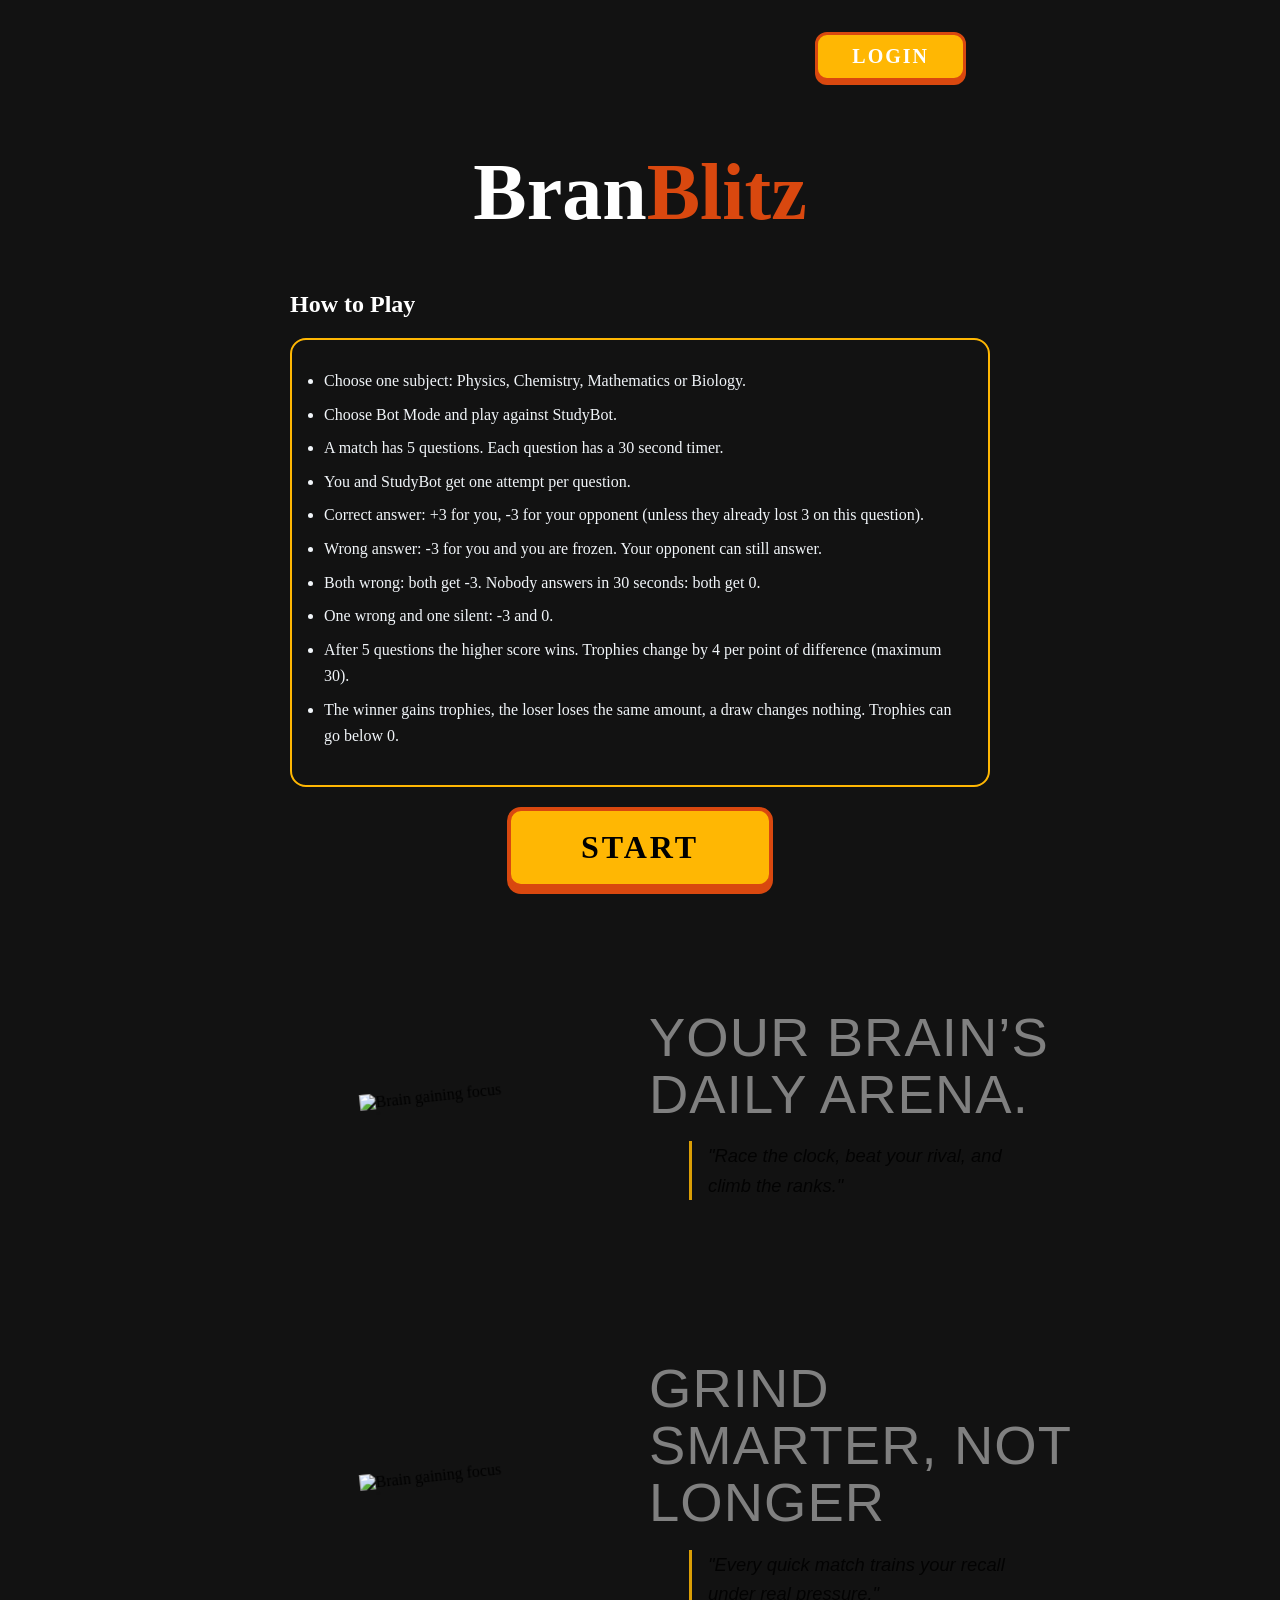
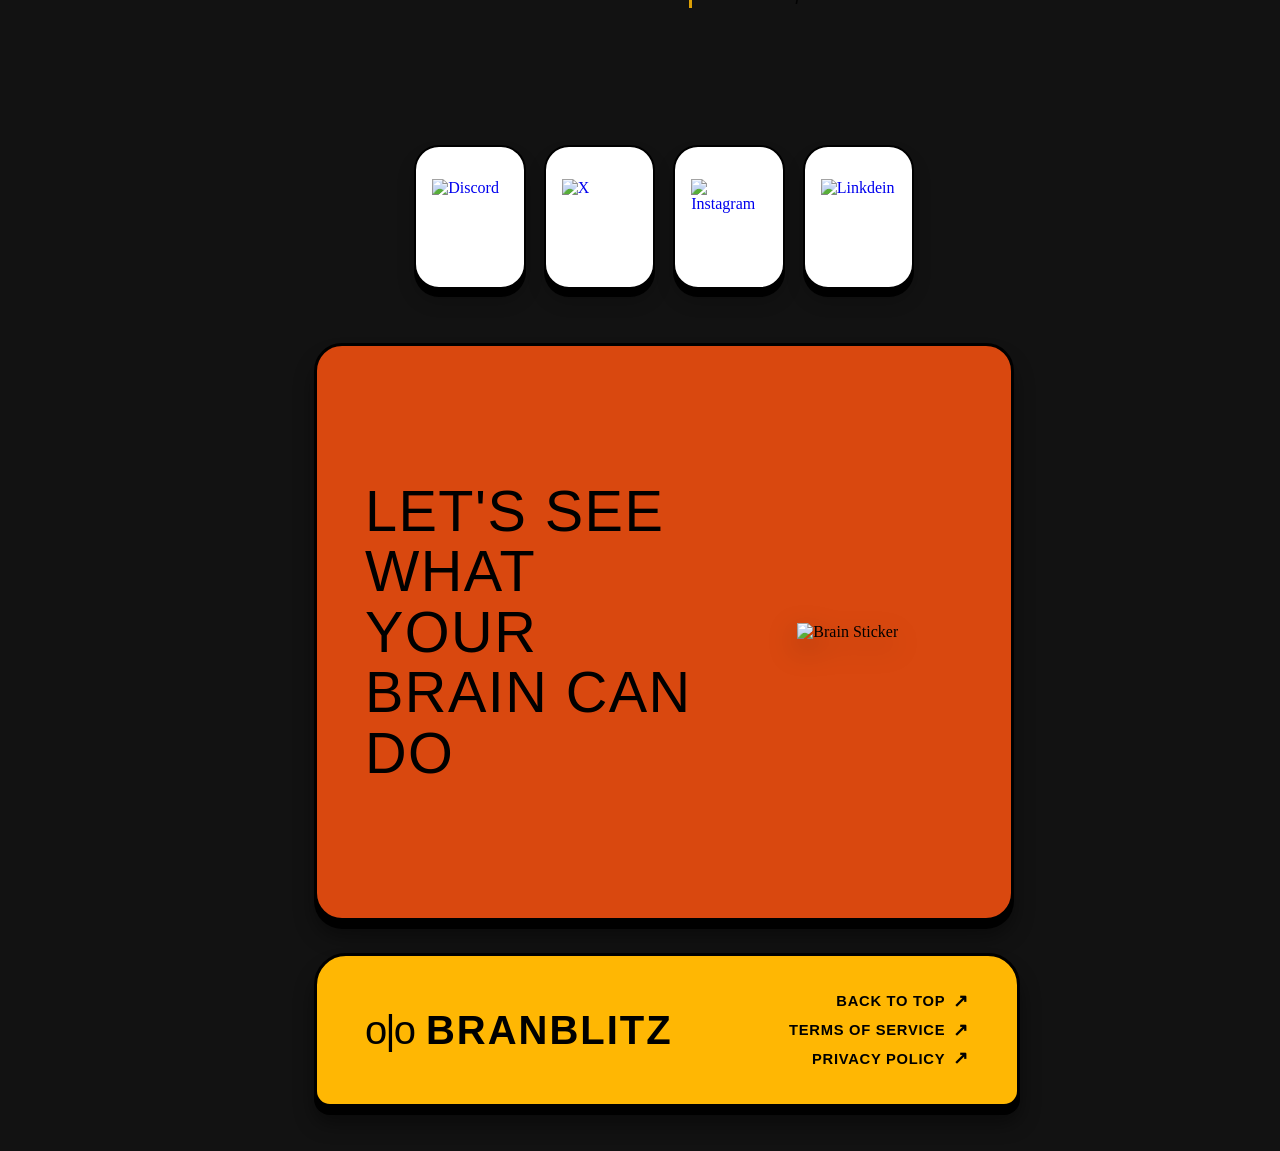
==== commit 9095e827: "Merge branch 'main' into Divyam" ====
--- a/public/index.html
+++ b/public/index.html
@@ -15,7 +15,6 @@
   <!-- Landing page -->
   <div id="landingScreen">
     <h1 class="hero-title" style="text-align:center;color:white;font-size: 80px;">Bran<span class="line-accent" style="color:#D9480F;">Blitz</span></h1>
-<<<<<<< Updated upstream
     <h2 style="color:white">How to Play</h2>
     <ul class="box1">
       <li>Choose one subject: Physics, Chemistry, Mathematics or Biology.</li>
@@ -29,31 +28,8 @@
       <li>After 5 questions the higher score wins. Trophies change by 4 per point of difference (maximum 30).</li>
       <li>The winner gains trophies, the loser loses the same amount, a draw changes nothing. Trophies can go below 0.</li>
     </ul>
-=======
-    <!-- auth.js swaps this LOGIN text for the username after login -->
-    <p style="text-align: right;"><a href="auth.html" id="navLoginLink" class="button2" style="text-align: center;">LOGIN</a></p>
-
-      <section id="rulesSection" class="rules-wrapper">
-      <h2 class="rules-title">How to <span style="color: #FFB703;">Play?</span></h2>
-
-      <div class="rules-row">
-        <div class="rule-box">
-          <h3>Fastest &amp; Correct Wins</h3>
-          <p>Race StudyBot across 5 questions (30s each). Outscore your rival to win trophies.</p>
-        </div>
-
-        <div class="rule-box">
-          <h3>Point System</h3>
-          <p>+3 first right · +1 second right · −3 wrong · 0 unanswered.</p>
-        </div>
-
-        <div class="rule-box">
-          <h3>How to Start</h3>
-          <p>Log in, pick a subject and Bot Mode, then select an option and hit Submit.</p>
-        </div>
       </div>
     </section>
->>>>>>> Stashed changes
   </div>
 
   <!-- Wrapped so auth.js can hide landing sections after login -->
@@ -135,7 +111,6 @@
     </section>
   </div>
 
-<<<<<<< Updated upstream
   <!-- Homepage -->
   <div id="homeScreen" class="hidden">
     <h2>Trophies: <span id="trophyCount">0</span></h2>
@@ -145,20 +120,6 @@
       <button class="subjectButton" data-subject="Chemistry">Chemistry</button>
       <button class="subjectButton" data-subject="Mathematics">Mathematics</button>
       <button class="subjectButton" data-subject="Biology">Biology</button>
-=======
-  <!-- Hamburger menu (hidden until the player presses Start while logged in) -->
-  <div id="topBar" class="menu hidden">
-    <p class="box2"><button id="menuButton" class="button">☰</button><strong class="hero-title" style="text-align:left;color:white;font-size: 50px;">Bran<span class="line-accent" style="color:#D9480F;">Blitz</span></strong></p>
-    <div id="menu" class="hidden" style="margin-left:-375px;margin-top:-20px;">
-      <button id="menuProfile">Profile</button>
-      <button id="menuHow">How to Play</button>
-      <button id="menuLogout">Logout</button>
-    </div>
-  </div>
-
-  <!-- Homepage (hidden until Start is pressed while logged in) -->
-  <div id="homeScreen" class="hidden">
-    <h2 id="greeting" style="color:aliceblue; text-align: left;font-size:50px">Heya, player!</h2>
     <h2 style="color: #FFD700; text-align: right; margin-right: -80px;">Trophies &#127942; : <span id="trophyCount">0</span></h2>
     <h1 style="color: aliceblue;">Choose a <span style="color: #FFB703;">subject</span></h1>
     <!-- Both class names kept so style.css (subject-grid/subject-btn) and app.js (subjectRow/subjectButton) keep working -->
@@ -167,24 +128,23 @@
       <button class="subject-btn subjectButton" data-subject="Chemistry">Chemistry</button>
       <button class="subject-btn subjectButton" data-subject="Mathematics">Mathematics</button>
       <button class="subject-btn subjectButton" data-subject="Biology">Biology</button>
->>>>>>> Stashed changes
     </div>
-    <h3>Choose a mode</h3>
-    <button id="botModeButton">Bot Mode (against StudyBot)</button>
-    <p><button id="startButton">Start Match</button></p>
+    <h3 style="color: darkgray;">Choose a mode</h3>
+    <button id="botModeButton" style="width: 200px; height: 50px;"><strong style="color: black; font-size: 15px;">Bot Mode (StudyBot)</strong></button>
+    <p><button id="startButton"><strong style="color: black;">Start Match</strong></button></p>
     <p id="homeMessage" class="error"></p>
   </div>
 
   <!-- Profile -->
   <div id="profileScreen" class="hidden">
-    <h2>Profile</h2>
-    <p>Username: <b id="pUsername"></b></p>
-    <p>Current trophies: <b id="pTrophies"></b></p>
-    <p>Total quizzes played: <b id="pPlayed"></b></p>
-    <p>Quizzes won: <b id="pWon"></b></p>
-    <p>Quizzes lost: <b id="pLost"></b></p>
-    <p>Draws: <b id="pDraws"></b></p>
-    <p>Total correctly answered questions: <b id="pCorrect"></b></p>
+    <h2 style="color: #D9480F;">Profile</h2>
+    <p style="color: #FFB703;">Username: <b id="pUsername" style="color: darkgrey;"></b></p>
+    <p style="color: #FFB703;">Current trophies: <b id="pTrophies" style="color: darkgrey;"></b></p>
+    <p style="color: #FFB703;">Total quizzes played: <b id="pPlayed" style="color: darkgrey;"></b></p>
+    <p style="color: #FFB703;">Quizzes won: <b id="pWon" style="color: darkgrey;"></b></p>
+    <p style="color: #FFB703;">Quizzes lost: <b id="pLost" style="color: darkgrey;"></b></p>
+    <p style="color: #FFB703;">Draws: <b id="pDraws" style="color: darkgrey;"></b></p>
+    <p style="color: #FFB703;">Total correctly answered questions: <b id="pCorrect" style="color: darkgrey;"></b></p>
     <button class="backButton">Back</button>
   </div>
 
@@ -198,15 +158,18 @@
   <div id="quizScreen" class="hidden">
     <div id="scoreBoard">
       <div>
-        <b id="userName" class="blue"></b>: <span id="userScore">0</span>
+        <b style="color:white;font-size:40px;">You : </b><span id="userScore" style="color:white;font-size:40px;">0</span>
         <div id="userDots"></div>
       </div>
+      <div class="center">
+        <b id="timeLeft" style="color:white;font-size:60px">30s</b>
+      </div>
       <div class="right">
-        <b class="red">StudyBot</b>: <span id="botScore">0</span>
+        <b class="red" style="color:white;font-size:40px;">StudyBot : </b><span id="botScore" style="color:white;font-size:40px;">0</span>
         <div id="botDots"></div>
       </div>
     </div>
-    <p>Question <span id="questionNumber">1</span> of 5 - <span id="timeLeft">30</span> seconds left</p>
+    <p style="color:white;">Question <span id="questionNumber" style="color:white;">1</span> of 5</p>
     <h3 id="questionText"></h3>
     <button class="optionButton" data-option="A"></button>
     <button class="optionButton" data-option="B"></button>
@@ -219,15 +182,15 @@
   <!-- Result -->
   <div id="resultScreen" class="hidden">
     <h2 id="resultBanner"></h2>
-    <p>Winner: <b id="resultWinner"></b></p>
-    <p>Final score: <span id="resultScore"></span></p>
-    <p>Trophies this match: <b id="resultChange"></b></p>
-    <p>Total trophies: <b id="resultTrophies"></b></p>
+    <p style="color: #FFD700;">Winner: <b id="resultWinner" style="color: #e87f55;"></b></p>
+    <p style="color: #FFD700;">Final score: <span id="resultScore" style="color: #e87f55;"></span></p>
+    <p style="color: #FFD700;">Trophies this match: <b id="resultChange" style="color: #e87f55;"></b></p>
+    <p style="color: #FFD700;">Total trophies: <b id="resultTrophies" style="color: #e87f55;"></b></p>
     <button id="playAgainButton">Play New Match</button>
     <button id="backHomeButton">Back to Homepage</button>
   </div>
 
   <script src="auth.js"></script>
-  <!--<script src="app.js"></script>-->
+  <script src="app.js"></script>
 </body>
 </html>
--- a/public/style.css
+++ b/public/style.css
@@ -1,5 +1,5 @@
 /* style.css - plain and flat on purpose */
-body { background-color:#121212;font-family: Arial, sans-serif; max-width: 700px; margin: 0 auto; padding: 20px; }
+body { background-color:#121212;font-family: 'Times New Roman', sans-serif; max-width: 700px; margin: 0 auto; padding: 20px; }
 .hidden { display: none; }
 .error { color: red; }
 .blue { color: blue; }
@@ -8,20 +8,68 @@
 
 .button { padding: 8px 14px; margin: 4px; border: 1px solid #D9480F; background: #D9480F; cursor: pointer; border-radius: 8px;}
 button:hover{ background-color: #ffaa33; color:cornsilk;}
-glowtext {
-  color: #ffaa33;
-  text-shadow: 
-    0 0 5px #ff5f1f,
-    0 0 10px #ff5f1f,
-    0 0 20px #ff5f1f,
-    0 0 40px #ff4b11;
-}
-
+.button2 { padding: 8px 14px; margin: 4px; border: 1px solid #D9480F; background: #FFB703; cursor: pointer; border-radius: 8px;}
 button.selected { background: #333; color: white; }
+#startBtn {
+  display: inline-block;
+  padding: 18px 70px;
+  font-size: 32px;
+  font-weight: 900;
+  letter-spacing: 3px;
+  text-transform: uppercase;
+  text-decoration: none;
+  color: #000;
+  background: #FFB703;
+  border: 4px solid #D9480F;
+  border-radius: 14px;
+  cursor: pointer;
+  box-shadow: 0 6px 0 #D9480F;
+  transition: transform 0.1s, box-shadow 0.1s, background 0.2s;
+}
+
+#startBtn:hover {
+  background: #ffc933;
+  transform: translateY(-2px);
+  box-shadow: 0 8px 0 #D9480F;
+}
+
+#startBtn:active {
+  transform: translateY(5px);
+  box-shadow: 0 1px 0 #D9480F;
+}
+
+#navLoginLink {
+  display: inline-block;
+  padding: 10px 34px;
+  font-size: 20px;
+  font-weight: 900;
+  letter-spacing: 2px;
+  text-transform: uppercase;
+  text-decoration: none;
+  color: #000;
+  background: #FFB703;
+  border: 3px solid #D9480F;
+  border-radius: 12px;
+  cursor: pointer;
+  box-shadow: 0 4px 0 #D9480F;
+  transition: transform 0.1s, box-shadow 0.1s, background 0.2s;
+}
+
+#navLoginLink:hover {
+  background: #ffc933;
+  transform: translateY(-2px);
+  box-shadow: 0 6px 0 #D9480F;
+}
+
+#navLoginLink:active {
+  transform: translateY(3px);
+  box-shadow: 0 1px 0 #D9480F;
+}
+
 input { display: block; margin: 6px 0; padding: 6px; width: 260px; }
 /* landing page about */
 
-.box1 {
+.box3 {
   width: auto;
   border: 8px solid rgb(25, 7, 46);
   padding: 50px;
@@ -90,14 +138,159 @@
 .box1:hover{background-color: #2c56dd; color:cornsilk;
     animation: myAnimation 5s ease;
 }
+#rules,
+.box1 {
+  color: #f1f5f9;
+  border-radius: 16px;
+  padding: 1.75rem 2rem;
+  border: 2px solid #FFB703;
+  animation: rulesPulse 6s ease-in-out infinite;
+}
+
+#rules li,
+.box1 li {
+  line-height: 1.65;
+  margin-bottom: 0.45rem;
+}
+
+
+@keyframes rulesPulse {
+  0%, 100% {
+    background-color: rgba(20, 33, 61, 0.85); /* Deep Navy */
+    border-color: #FFB703;                    /* Amber Yellow */
+    box-shadow: 0 0 22px rgba(255, 183, 3, 0.22);
+  }
+  50% {
+    background-color: rgba(42, 18, 12, 0.88); /* Dark Burnt Umber */
+    border-color: #D9480F;                    /* Burnt Orange */
+    box-shadow: 0 0 28px rgba(217, 72, 15, 0.35);
+  }
+}
 /* hamburger menu */
 #topBar { position: relative; }
 #menu { position: absolute; top: 40px; left: 0; background: white; border: 1px solid #333; }
 #menu button { display: block; width: 100%; margin: 0; border: none; text-align: left; }
-
+/* Make sure html/body prevents any horizontal scrollbar from 100vw */
+.box2 {
+  /* Full screen width edge-to-edge breakout */
+  height: 70px;
+  width: 100vw;
+  position: relative;
+  left: 50%;
+  right: 50%;
+  margin-left: -50vw;
+  margin-right: -50vw;
+  box-sizing: border-box;
+
+  /* Burnt Orange background & matching border */
+  background-color: #D9480F;
+  border: 2px solid #FFB703;
+  /* Clean vertical alignment for the menu button inside */
+}
+
+/* Optional: Make the menu button inside stand out against the orange bar */
+.box2 {
+  width: 100vw;
+  left: 50%;
+  margin-left: -50vw;
+  box-sizing: border-box;
+
+  background-color: #121212;
+  padding: 0.85rem 2rem;
+
+  /* Centers BranBlitz across the full banner width */
+  display: flex;
+  justify-content: center;
+  align-items: center;
+}
+
+/* Pins the menu button cleanly on the left without pushing BranBlitz off-center */
+.box2 #menuButton {
+  position: absolute;
+  left: 1.5rem ;
+  top: 50%;
+  transform: translateY(-50%) ;
+  background-color: #FFB703;
+  color: #000000;
+}
+/* Keeps BranBlitz centered and properly aligned vertically */
+/* optional*/
+.box2 .hero-title {
+  margin: 0 ;
+  line-height: 1 ;
+  text-align: center;
+}
+
+/* Full-width row spanning between the left and right ambient margins */
+.subject-grid {
+  display: grid;
+  grid-template-columns: repeat(4, 1fr);
+  gap: 1.5rem;
+  width: 20%;
+  margin: 1.25rem 0 2.5rem;
+  box-sizing: border-box;
+}
+
+/* Large, bold subject tiles */
+.subject-grid button,
+.subject-btn {
+  width: 100%;
+  min-height: 125px;
+  padding: 1.5rem 1rem;
+  border-radius: 18px;
+  background-color: #D9480F;
+  color: #ffffff;
+  font-family: var(--font-sans, 'Inter', sans-serif);
+  font-size: clamp(1.1rem, 1.5vw, 1.35rem);
+  font-weight: 800;
+  letter-spacing: 0.03em;
+  text-transform: uppercase;
+
+  /* 2D arcade border & depth matching your site theme */
+  border: 2px solid #FFB703;
+  box-shadow: 0 6px 0 #091122, 0 12px 20px rgba(0, 0, 0, 0.45);
+  cursor: pointer;
+
+  display: flex;
+  align-items: center;
+  justify-content: center;
+  text-align: center;
+  transition: transform 0.15s ease, background-color 0.15s ease, box-shadow 0.15s ease;
+}
+
+/* Hover & Active Selection Effects */
+.subject-grid button:hover,
+.subject-btn:hover {
+  background-color: #e8551a;
+  transform: translateY(-4px);
+  box-shadow: 0 10px 0 #091122, 0 16px 24px rgba(217, 72, 15, 0.35);
+}
+
+.subject-grid button:active,
+.subject-btn:active,
+.subject-btn.active,
+.subject-btn.selected {
+  background-color: #FFB703;
+  color: #091122;
+  border-color: #ffffff;
+  transform: translateY(2px);
+  box-shadow: 0 3px 0 #091122;
+}
+
+/* Switch to a 2x2 grid on tablets/mobile so text never gets cramped */
+@media (max-width: 900px) {
+  .subject-grid {
+    grid-template-columns: repeat(2, 1fr);
+    gap: 1rem;
+  }
+
+  .subject-grid button,
+  .subject-btn {
+    min-height: 95px;
+  }
+}
 /* subjects on one horizontal line */
-#subjectRow { display: flex; flex-wrap: wrap; }
-
+.subject-btn  { display: flex; flex-wrap: wrap; }
 /* quiz screen */
 #scoreBoard { display: flex; justify-content: space-between; }
 .dot { display: inline-block; width: 16px; height: 16px; border: 1px solid #333; border-radius: 50%; margin: 2px; background: white; }
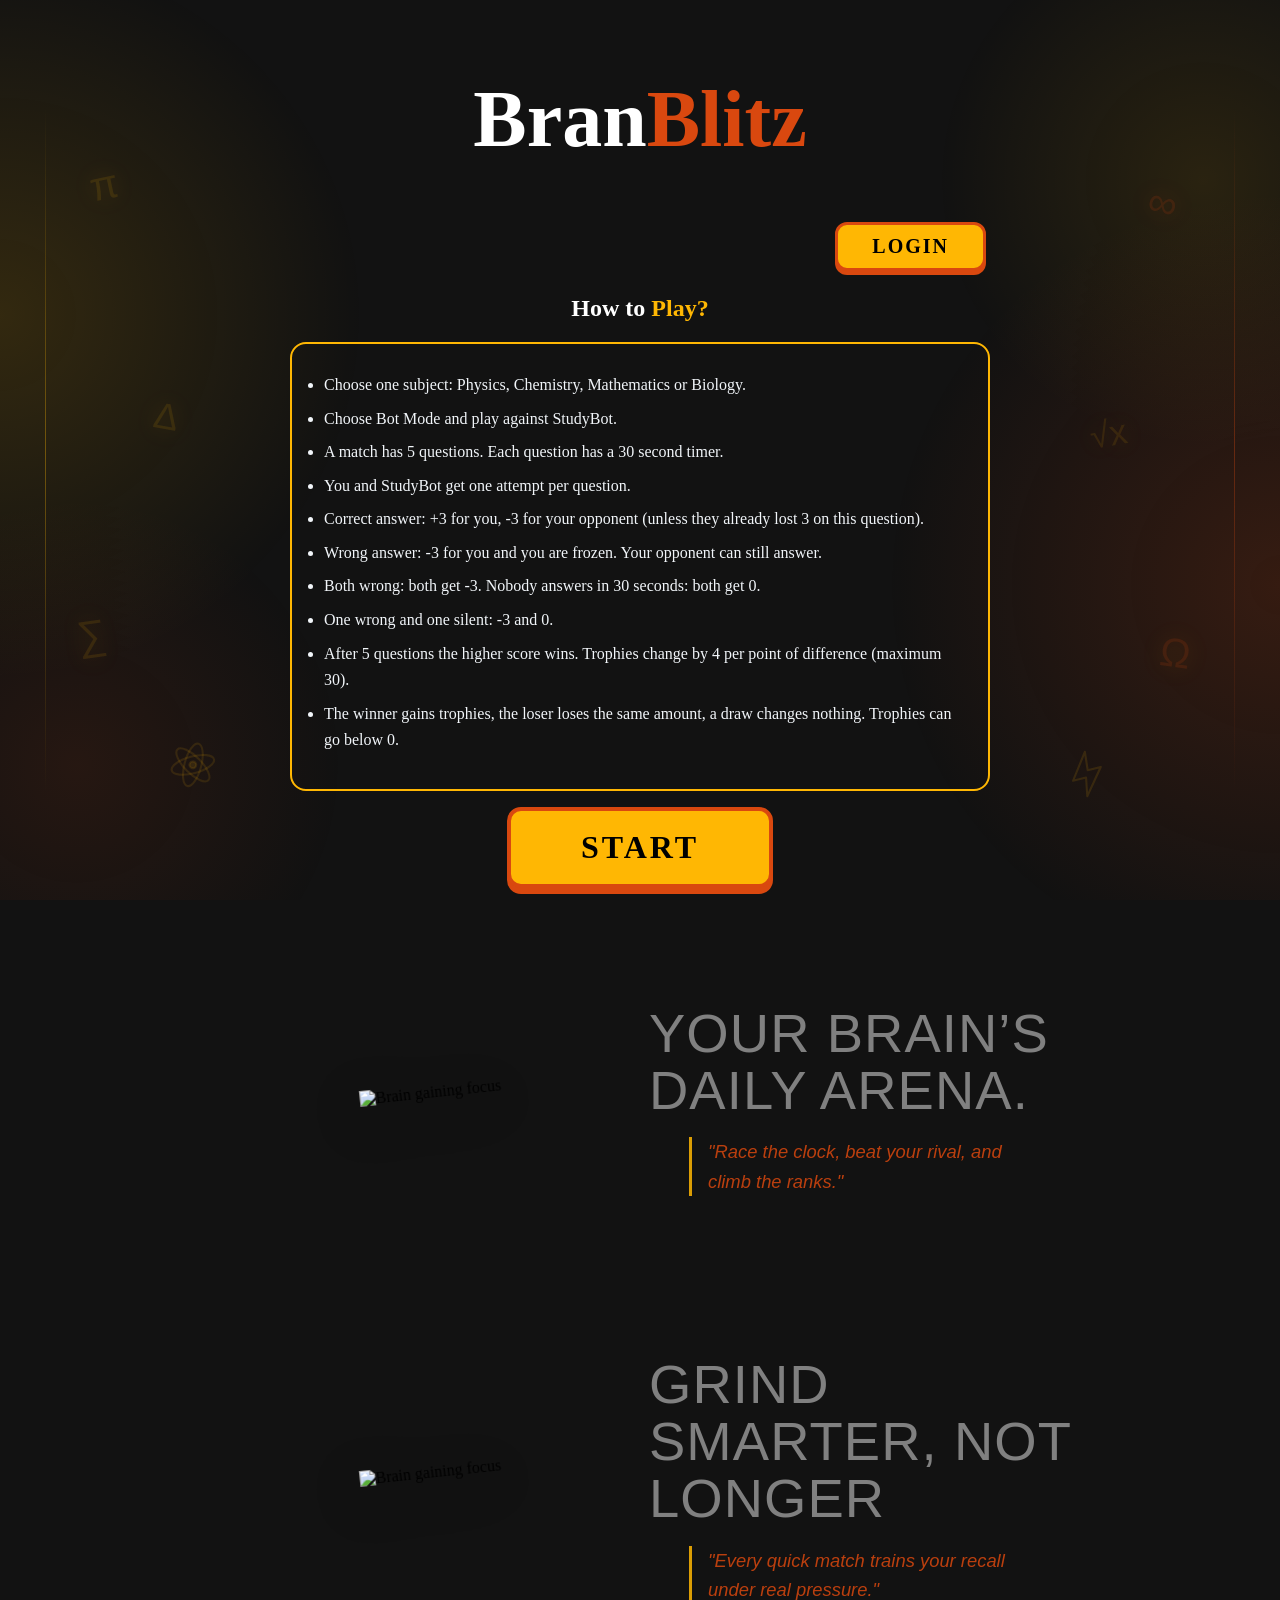
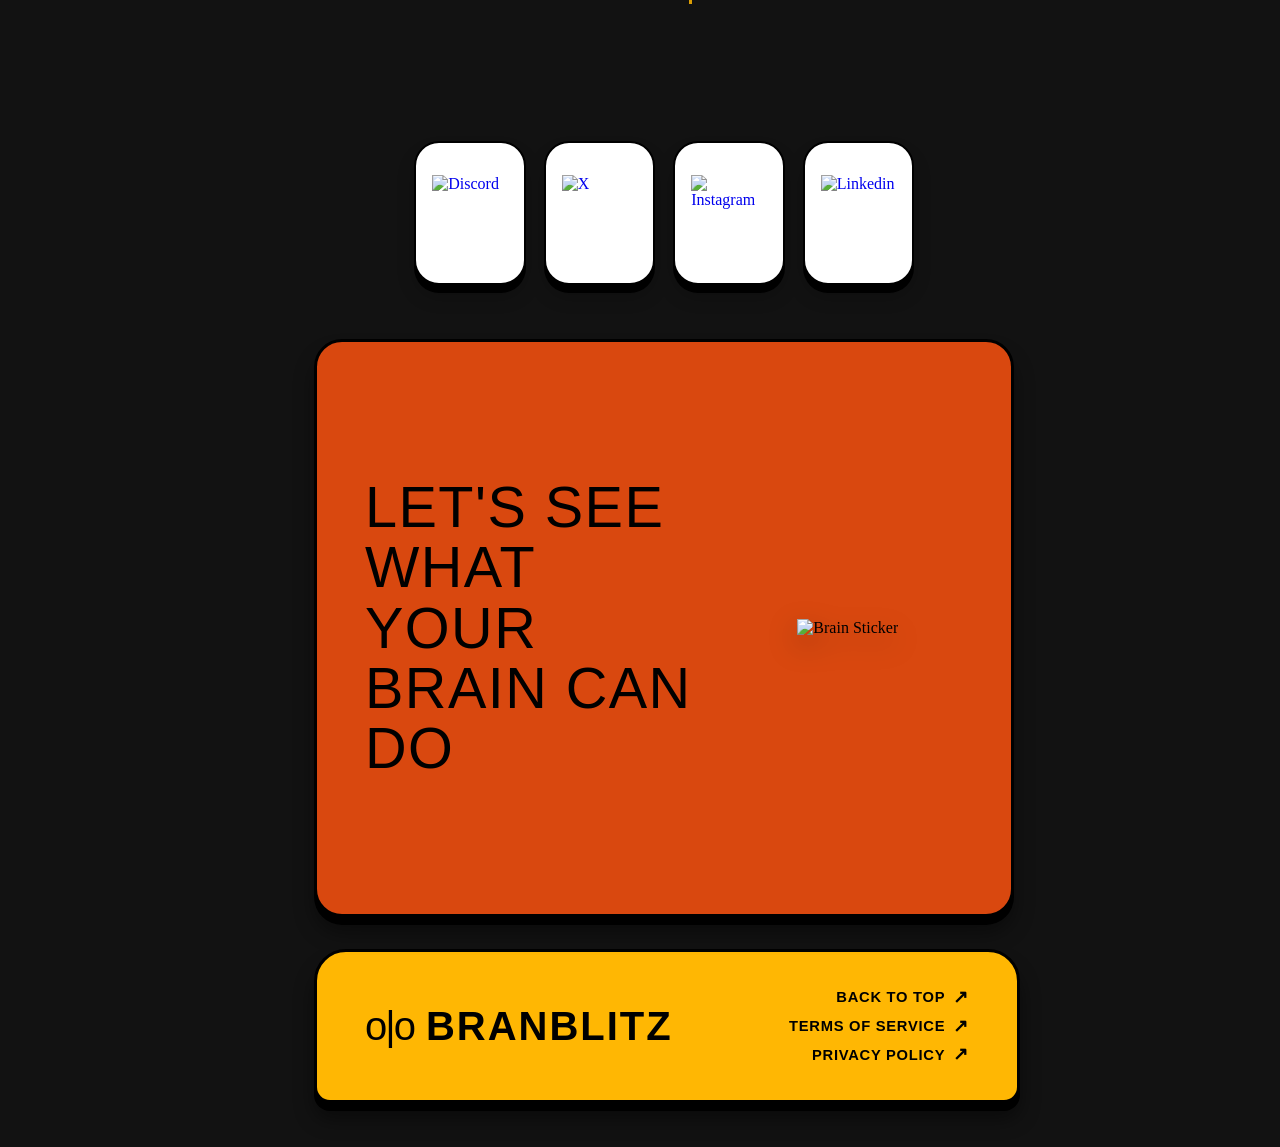
==== commit 6b8dcc26: "Merge pull request #7 from shresthpastor10-hub/Shresth Shresth : resolved the merge conflict" ====
--- a/public/index.html
+++ b/public/index.html
@@ -5,17 +5,45 @@
   <meta name="viewport" content="width=device-width, initial-scale=1">
   <title>BranBlitz</title>
   <link rel="stylesheet" href="style.css">
+  <link rel="stylesheet" href="side.css">
+  <style>.hidden { display: none !important; }</style>
   <script src="https://cdn.jsdelivr.net/npm/@supabase/supabase-js@2"></script>
 </head>
 <body>
-  <body>
-  <nav id="topNav" style="text-align:right; padding:12px 24px;">
-    <a href="auth.html" id="navLoginLink" style="color:white;">Login</a>
-  </nav>
+  <!-- Ambient Side Spotlights & Faint Floating Margin Symbols -->
+  <div class="ambient-margins" aria-hidden="true">
+    <!-- Left Margin Symbols -->
+    <span class="float-symbol sym-1">π</span>
+    <span class="float-symbol sym-2">Δ</span>
+    <span class="float-symbol sym-3">∑</span>
+    <span class="float-symbol sym-4">
+      <!-- Minimal Atom SVG -->
+      <svg viewBox="0 0 64 64" fill="none" stroke="currentColor" stroke-width="2.5">
+        <circle cx="32" cy="32" r="4" fill="currentColor"/>
+        <ellipse cx="32" cy="32" rx="26" ry="10" transform="rotate(30 32 32)"/>
+        <ellipse cx="32" cy="32" rx="26" ry="10" transform="rotate(-30 32 32)"/>
+        <ellipse cx="32" cy="32" rx="26" ry="10" transform="rotate(90 32 32)"/>
+      </svg>
+    </span>
+
+    <!-- Right Margin Symbols -->
+    <span class="float-symbol sym-5">∞</span>
+    <span class="float-symbol sym-6">√x</span>
+    <span class="float-symbol sym-7">Ω</span>
+    <span class="float-symbol sym-8">
+      <!-- Minimal Lightning Bolt SVG -->
+      <svg viewBox="0 0 64 64" fill="none" stroke="currentColor" stroke-width="2.5" stroke-linejoin="round">
+        <path d="M36 6L14 36h16l-4 22 24-30H34l2-22z"/>
+      </svg>
+    </span>
+  </div>
+
   <!-- Landing page -->
   <div id="landingScreen">
     <h1 class="hero-title" style="text-align:center;color:white;font-size: 80px;">Bran<span class="line-accent" style="color:#D9480F;">Blitz</span></h1>
-    <h2 style="color:white">How to Play</h2>
+    <!-- auth.js swaps this LOGIN text for the username after login -->
+    <p style="text-align: right;"><a href="auth.html" id="navLoginLink" class="button2" style="text-align: center;">LOGIN</a></p>
+    <h2 style="color:white; text-align: center;">How to <span style="color: #FFB703;"> Play?</span></h2>
     <ul class="box1">
       <li>Choose one subject: Physics, Chemistry, Mathematics or Biology.</li>
       <li>Choose Bot Mode and play against StudyBot.</li>
@@ -28,22 +56,21 @@
       <li>After 5 questions the higher score wins. Trophies change by 4 per point of difference (maximum 30).</li>
       <li>The winner gains trophies, the loser loses the same amount, a draw changes nothing. Trophies can go below 0.</li>
     </ul>
-      </div>
-    </section>
-  </div>
-
-  <!-- Wrapped so auth.js can hide landing sections after login -->
+  </div>
+
+  <!-- Wrapped so auth.js can hide the rest of the landing page when the game starts -->
   <div id="landingExtras">
-    <p style="text-align:center"><a href="auth.html" class="button" id="startBtn">Start</a></p>
-
-    <!-- New Row: Sticker + Side Quote (Placed strictly below the text) -->
+    <p style="text-align:center"><a href="auth.html" id="startBtn">Start</a></p>
+
+    <!-- Sticker + Side Quote rows (placed strictly below the text) -->
     <div class="sticker-quote-row">
       <div class="sticker-box">
         <img src="stick1.png" alt="Brain gaining focus" class="focus-sticker">
       </div>
+
       <div class="quote-box">
         <h2 class="quote-heading">YOUR BRAIN’S DAILY ARENA.</h2>
-        <blockquote class="side-quote">
+        <blockquote class="side-quote" style="color: #D9480F;">
           "Race the clock, beat your rival, and climb the ranks."
         </blockquote>
       </div>
@@ -53,9 +80,10 @@
       <div class="sticker-box">
         <img src="stick2.png" alt="Brain gaining focus" class="focus-sticker">
       </div>
+
       <div class="quote-box">
         <h2 class="quote-heading">GRIND SMARTER, NOT LONGER</h2>
-        <blockquote class="side-quote">
+        <blockquote class="side-quote" style="color: #D9480F;">
           "Every quick match trains your recall under real pressure."
         </blockquote>
       </div>
@@ -63,19 +91,23 @@
 
     <!-- Interactive CTA and Brand Footer Row -->
     <section class="game-callout-footer">
+
       <!-- Left: 2x2 Social Grid -->
       <div class="social-container">
         <a href="#" class="social-card">
           <img src="stick6.png" alt="Discord" class="center-img">
         </a>
+
         <a href="#" class="social-card">
           <img src="stick5.png" alt="X" class="center-img">
         </a>
+
         <a href="#" class="social-card">
           <img src="stick7.png" alt="Instagram" class="center-img">
         </a>
-        <a href="#" class="social-card">
-          <img src="stick4.png" alt="Linkdein" class="center-img">
+
+        <a href="#" class="social-card">
+          <img src="stick4.png" alt="Linkedin" class="center-img">
         </a>
       </div>
 
@@ -88,6 +120,8 @@
               YOUR BRAIN CAN DO
             </h2>
           </div>
+
+          <!-- Add your sticker image here -->
           <div class="cta-illustration-pane">
             <img src="stick3.png" alt="Brain Sticker" class="cta-sticker-img" style="width: auto; height: auto;">
           </div>
@@ -111,15 +145,19 @@
     </section>
   </div>
 
-  <!-- Homepage -->
+  <!-- Hamburger menu (hidden until the player presses Start while logged in) -->
+  <div id="topBar" class="menu hidden">
+    <p class="box2"><button id="menuButton" class="button">☰</button><strong class="hero-title" style="text-align:center;color:white;font-size: 50px;">Bran<span class="line-accent" style="color:#D9480F;">Blitz</span></strong></p>
+    <div id="menu" class="hidden">
+      <button id="menuProfile">Profile</button>
+      <button id="menuHow">How to Play</button>
+      <button id="menuLogout">Logout</button>
+    </div>
+  </div>
+
+  <!-- Homepage (hidden until Start is pressed while logged in) -->
   <div id="homeScreen" class="hidden">
-    <h2>Trophies: <span id="trophyCount">0</span></h2>
-    <h3>Choose a subject</h3>
-    <div id="subjectRow">
-      <button class="subjectButton" data-subject="Physics">Physics</button>
-      <button class="subjectButton" data-subject="Chemistry">Chemistry</button>
-      <button class="subjectButton" data-subject="Mathematics">Mathematics</button>
-      <button class="subjectButton" data-subject="Biology">Biology</button>
+    <h2 id="greeting" style="color: #FFD700; text-align: left;">Hey, player!</h2>
     <h2 style="color: #FFD700; text-align: right; margin-right: -80px;">Trophies &#127942; : <span id="trophyCount">0</span></h2>
     <h1 style="color: aliceblue;">Choose a <span style="color: #FFB703;">subject</span></h1>
     <!-- Both class names kept so style.css (subject-grid/subject-btn) and app.js (subjectRow/subjectButton) keep working -->
@@ -175,7 +213,6 @@
     <button class="optionButton" data-option="B"></button>
     <button class="optionButton" data-option="C"></button>
     <button class="optionButton" data-option="D"></button>
-    <p><button id="submitAnswerButton" disabled>Submit Answer</button></p>
     <p id="quizMessage"></p>
   </div>
 
--- a/public/style.css
+++ b/public/style.css
@@ -6,7 +6,7 @@
 .red { color: red; }
 .right { text-align: right; }
 
-.button { padding: 8px 14px; margin: 4px; border: 1px solid #D9480F; background: #D9480F; cursor: pointer; border-radius: 8px;}
+button { padding: 8px 14px; margin: 4px; border: 1px solid #D9480F; background: #D9480F; cursor: pointer; border-radius: 8px;}
 button:hover{ background-color: #ffaa33; color:cornsilk;}
 .button2 { padding: 8px 14px; margin: 4px; border: 1px solid #D9480F; background: #FFB703; cursor: pointer; border-radius: 8px;}
 button.selected { background: #333; color: white; }
@@ -80,50 +80,6 @@
   animation: myAnimation 3s ease-in-out infinite alternate;
   
 }
-.rules-wrapper {
-  max-width: 1000px;
-  margin: 30px auto;
-  padding: 0 16px;
-}
-
-.rules-title {
-  color: #ffffff;
-  text-align: center;
-  margin-bottom: 18px;
-}
-
-.rules-row {
-  display: flex;
-  gap: 16px;
-}
-
-.rule-box {
-  flex: 1;
-  background: rgba(255, 255, 255, 0.05);
-  border: 1px solid rgba(255, 183, 3, 0.35);
-  border-radius: 10px;
-  padding: 16px;
-  text-align: center;
-}
-
-.rule-box h3 {
-  color: #FFB703;
-  margin: 0 0 6px 0;
-  font-size: 1.1rem;
-}
-
-.rule-box p {
-  color: #e2e8f0;
-  margin: 0;
-  font-size: 0.95rem;
-  line-height: 1.4;
-}
-
-@media (max-width: 768px) {
-  .rules-row {
-    flex-direction: column;
-  }
-}
 @keyframes myAnimation {
   30% {
     background-color: #2f013c;
--- a/public/side.css
+++ b/public/side.css
@@ -0,0 +1,124 @@
+/* ==========================================================================
+   Ambient Side Spotlights & Faint Floating Symbols
+   ========================================================================== */
+
+.ambient-margins {
+  position: fixed;
+  inset: 0;
+  pointer-events: none; /* Never blocks clicks on buttons or inputs */
+  z-index: 0;
+  overflow: hidden;
+
+  /* Left Amber Spotlight + Right Burnt Orange Spotlight */
+  background:
+    radial-gradient(520px circle at 0% 35%, rgba(255, 183, 3, 0.14), transparent 70%),
+    radial-gradient(560px circle at 100% 65%, rgba(217, 72, 15, 0.18), transparent 70%),
+    radial-gradient(380px circle at 6% 85%, rgba(217, 72, 15, 0.1), transparent 70%),
+    radial-gradient(380px circle at 94% 20%, rgba(255, 183, 3, 0.1), transparent 70%);
+}
+
+/* Subtle vertical edge light beams */
+.ambient-margins::before,
+.ambient-margins::after {
+  content: "";
+  position: absolute;
+  top: 12%;
+  bottom: 12%;
+  width: 1px;
+  opacity: 0.35;
+}
+
+.ambient-margins::before {
+  left: 3.5%;
+  background: linear-gradient(to bottom, transparent, #FFB703, transparent);
+}
+
+.ambient-margins::after {
+  right: 3.5%;
+  background: linear-gradient(to bottom, transparent, #D9480F, transparent);
+}
+
+/* Base Floating Symbol Styling */
+.float-symbol {
+  position: absolute;
+  font-family: var(--font-display, 'Anton', sans-serif);
+  font-size: clamp(2rem, 3.2vw, 3.2rem);
+  color: rgba(255, 183, 3, 0.11);
+  text-shadow: 0 0 24px rgba(255, 183, 3, 0.15);
+  user-select: none;
+  animation: symbolDrift 9s ease-in-out infinite;
+}
+
+.float-symbol svg {
+  width: clamp(42px, 4.2vw, 60px);
+  height: auto;
+  display: block;
+}
+
+/* Left Margin Positions (Amber Tint) */
+.sym-1 { top: 18%; left: 7%;  transform: rotate(-12deg); animation-delay: 0s; }
+.sym-2 { top: 44%; left: 12%; transform: rotate(10deg);  animation-delay: -2.2s; font-size: 2.3rem; }
+.sym-3 { top: 68%; left: 6%;  transform: rotate(-8deg);  animation-delay: -4.5s; }
+.sym-4 { top: 82%; left: 13%; transform: rotate(15deg);  animation-delay: -6.8s; }
+
+/* Right Margin Positions (Burnt Orange Tint) */
+.sym-5 {
+  top: 20%;
+  right: 8%;
+  color: rgba(217, 72, 15, 0.14);
+  text-shadow: 0 0 24px rgba(217, 72, 15, 0.2);
+  transform: rotate(14deg);
+  animation-delay: -1.5s;
+}
+
+.sym-6 {
+  top: 46%;
+  right: 12%;
+  color: rgba(255, 183, 3, 0.1);
+  transform: rotate(-10deg);
+  animation-delay: -3.7s;
+  font-size: 2.2rem;
+}
+
+.sym-7 {
+  top: 70%;
+  right: 7%;
+  color: rgba(217, 72, 15, 0.14);
+  transform: rotate(8deg);
+  animation-delay: -5.9s;
+}
+
+.sym-8 {
+  top: 83%;
+  right: 13%;
+  color: rgba(255, 183, 3, 0.12);
+  transform: rotate(-14deg);
+  animation-delay: -7.4s;
+}
+
+/* Smooth Vertical Float & Subtle Tilt */
+@keyframes symbolDrift {
+  0%, 100% {
+    translate: 0 0;
+  }
+  50% {
+    translate: 0 -16px;
+  }
+}
+
+/* Ensure main page content stays cleanly above the ambient layer */
+#landingScreen,
+.hero-background,
+.game-callout-footer {
+  position: relative;
+  z-index: 1;
+}
+
+/* Hide symbols on narrow mobile screens so they don't crowd the rules box */
+@media (max-width: 900px) {
+  .float-symbol,
+  .ambient-margins::before,
+  .ambient-margins::after {
+    display: none;
+  }
+}
